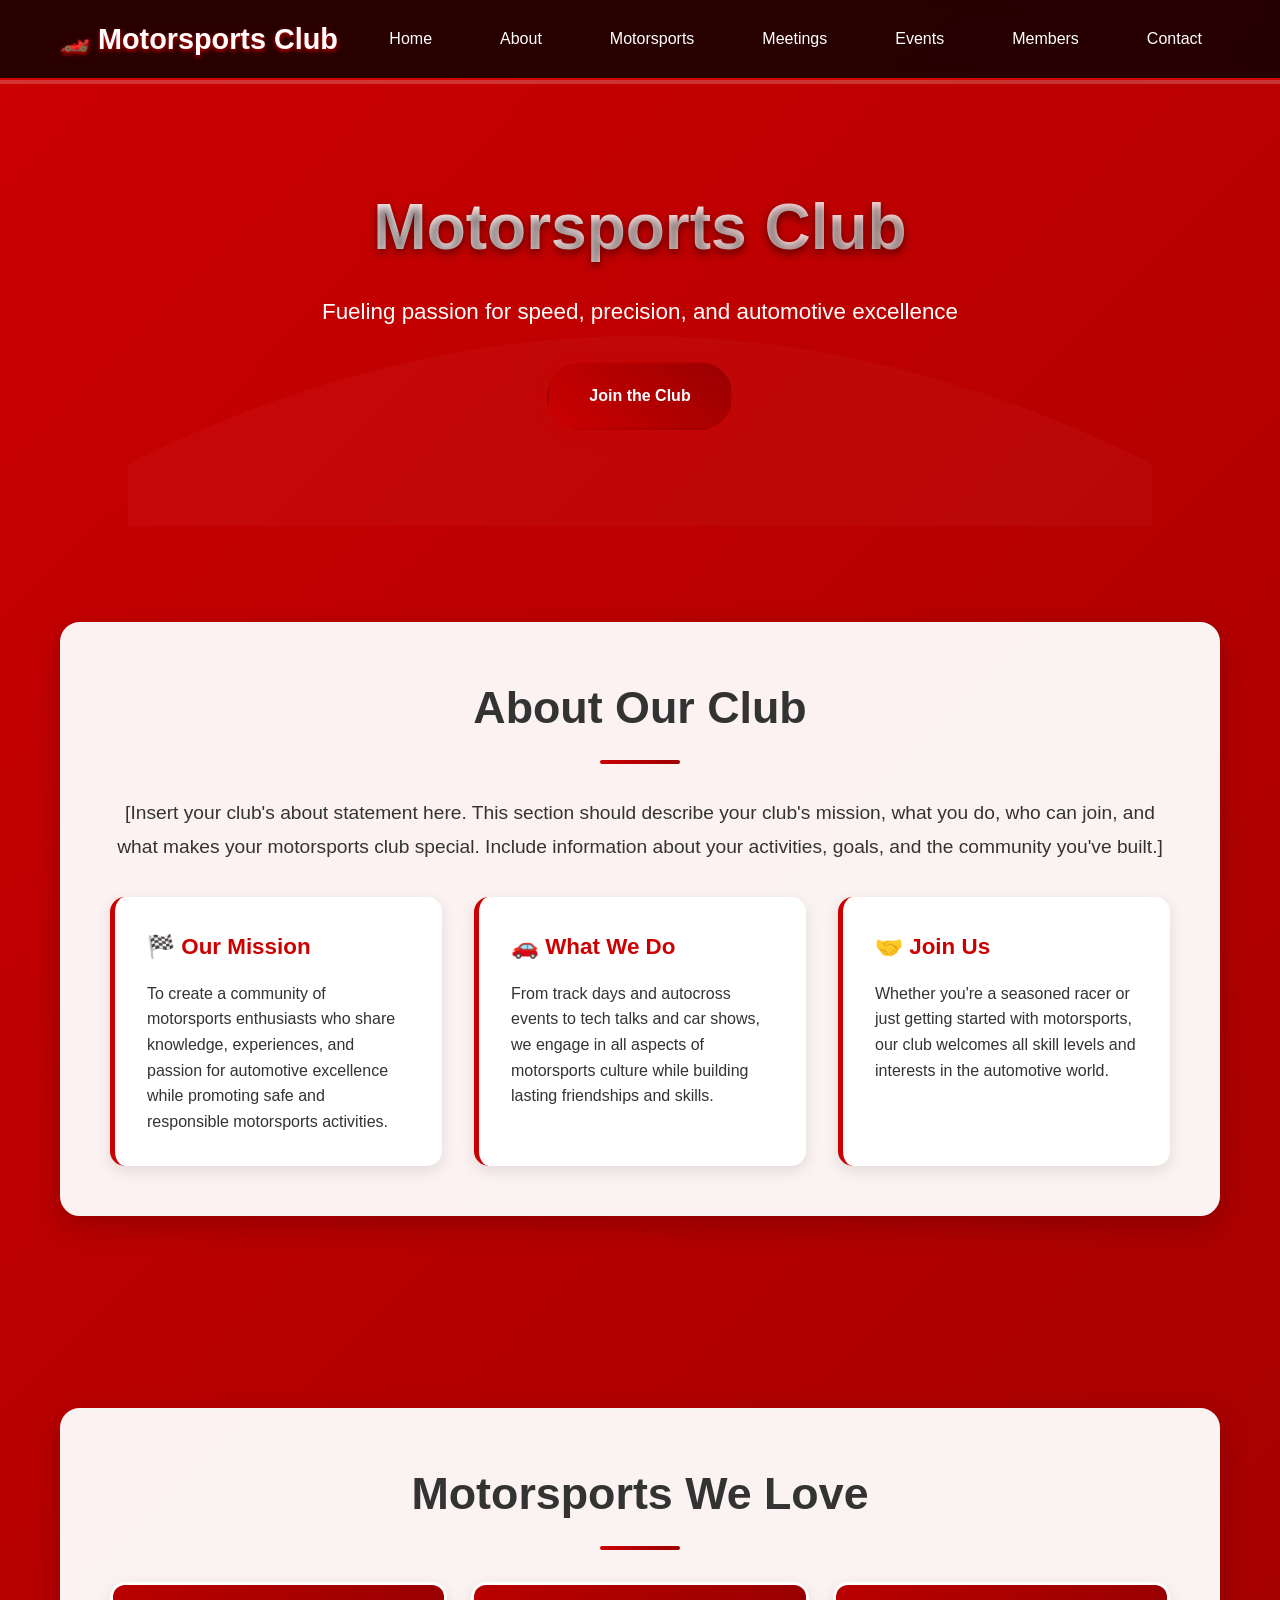
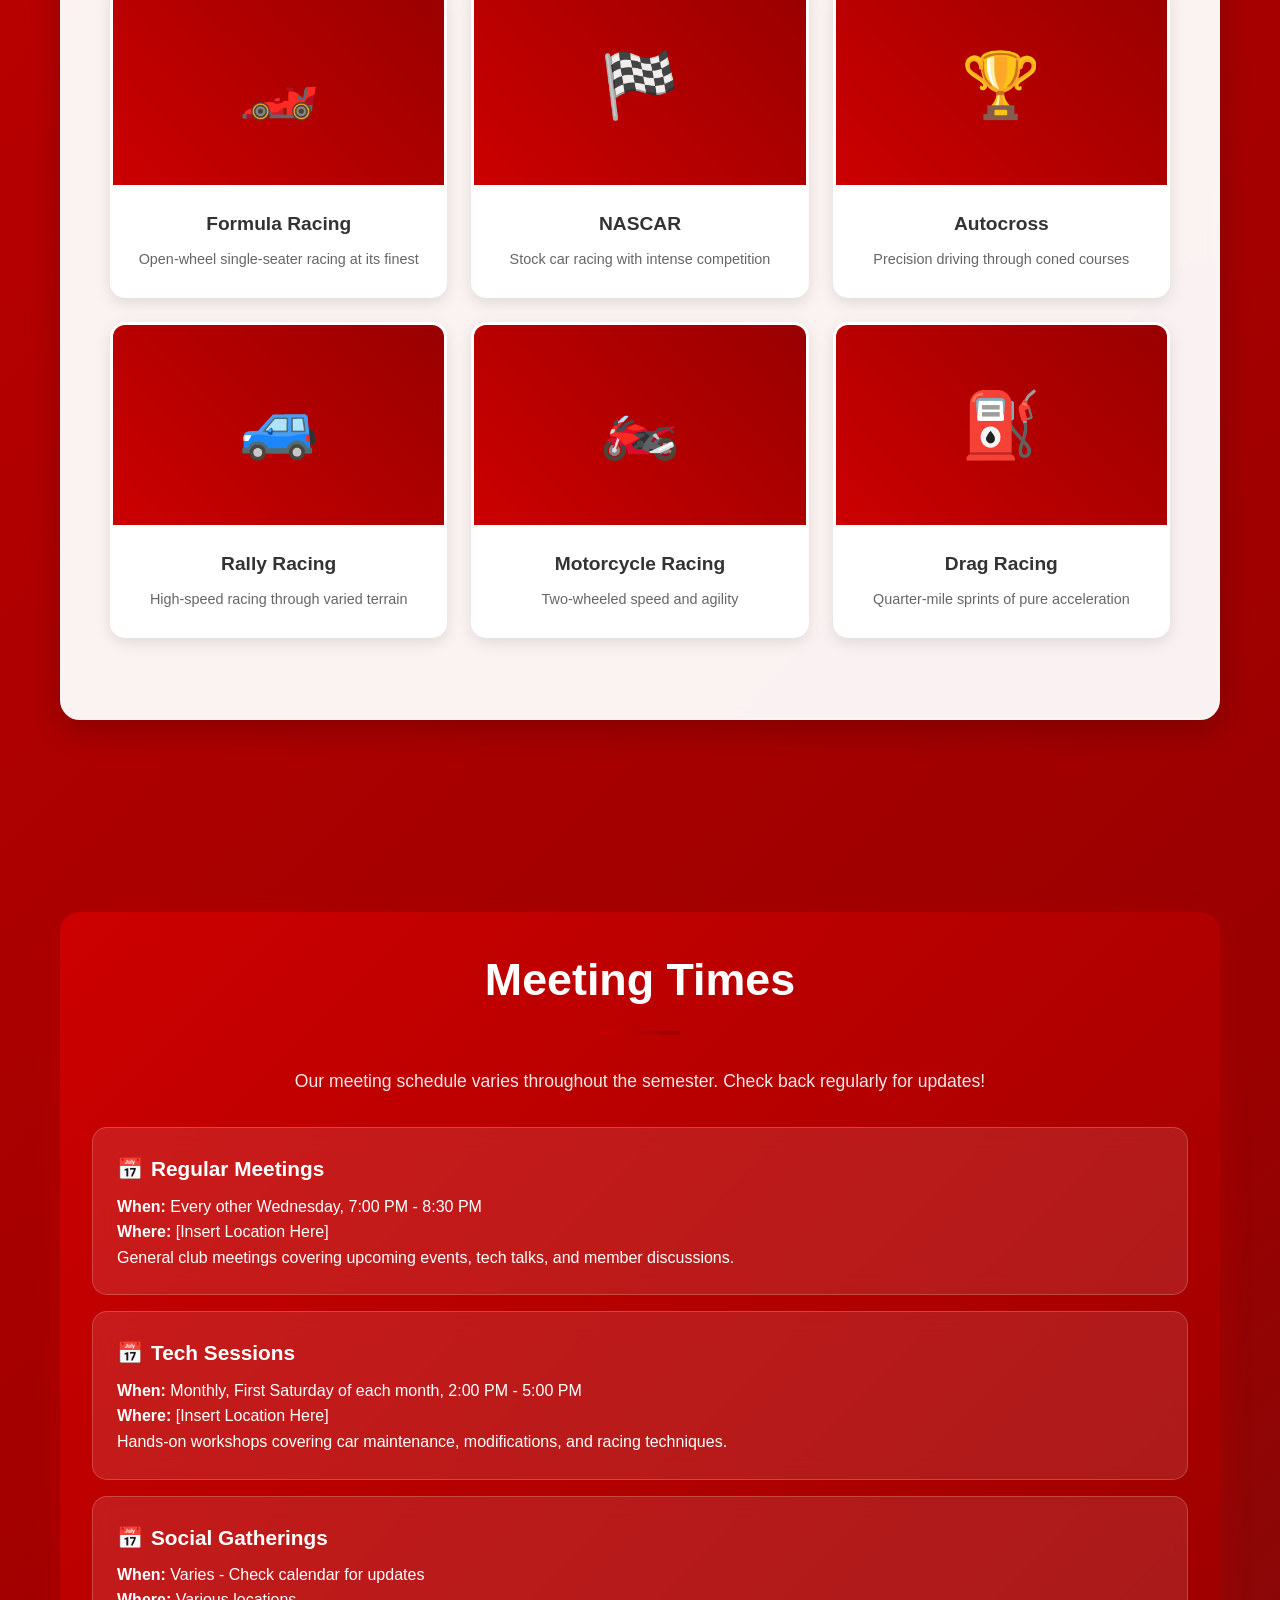
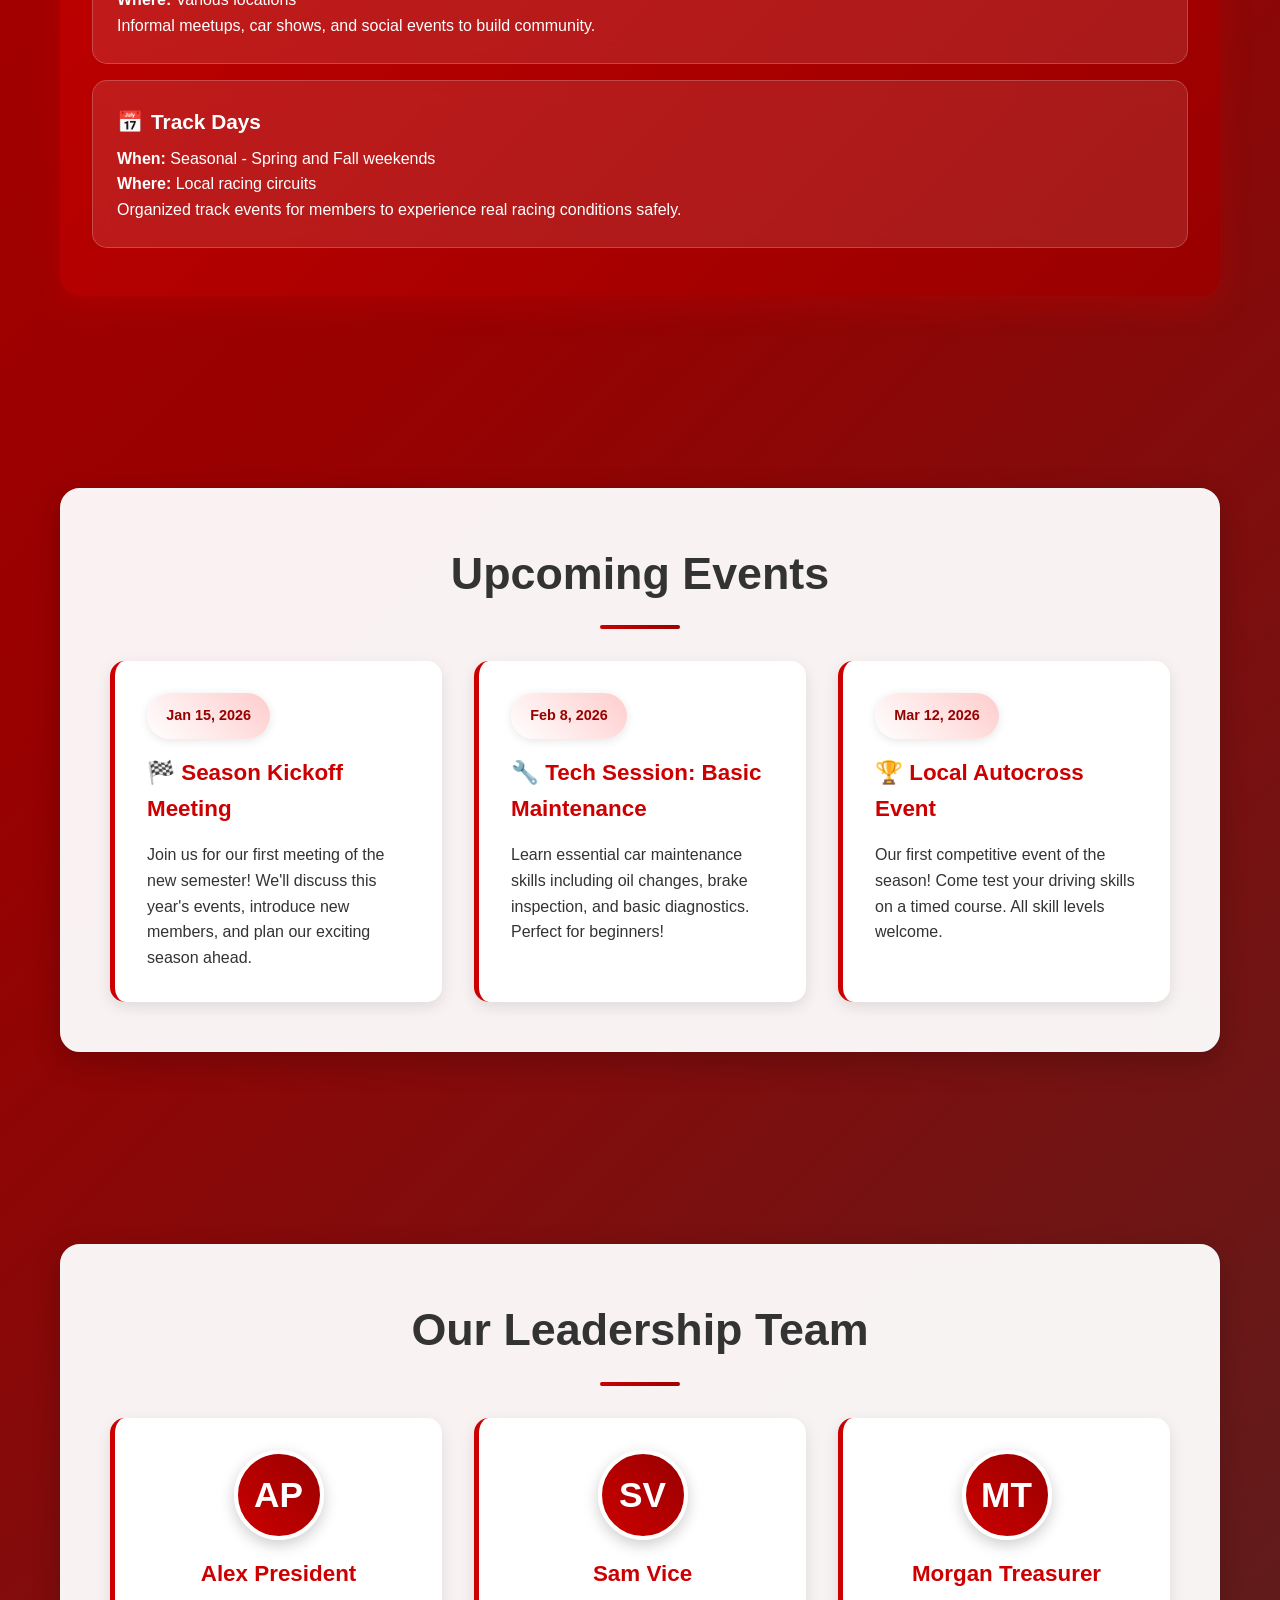
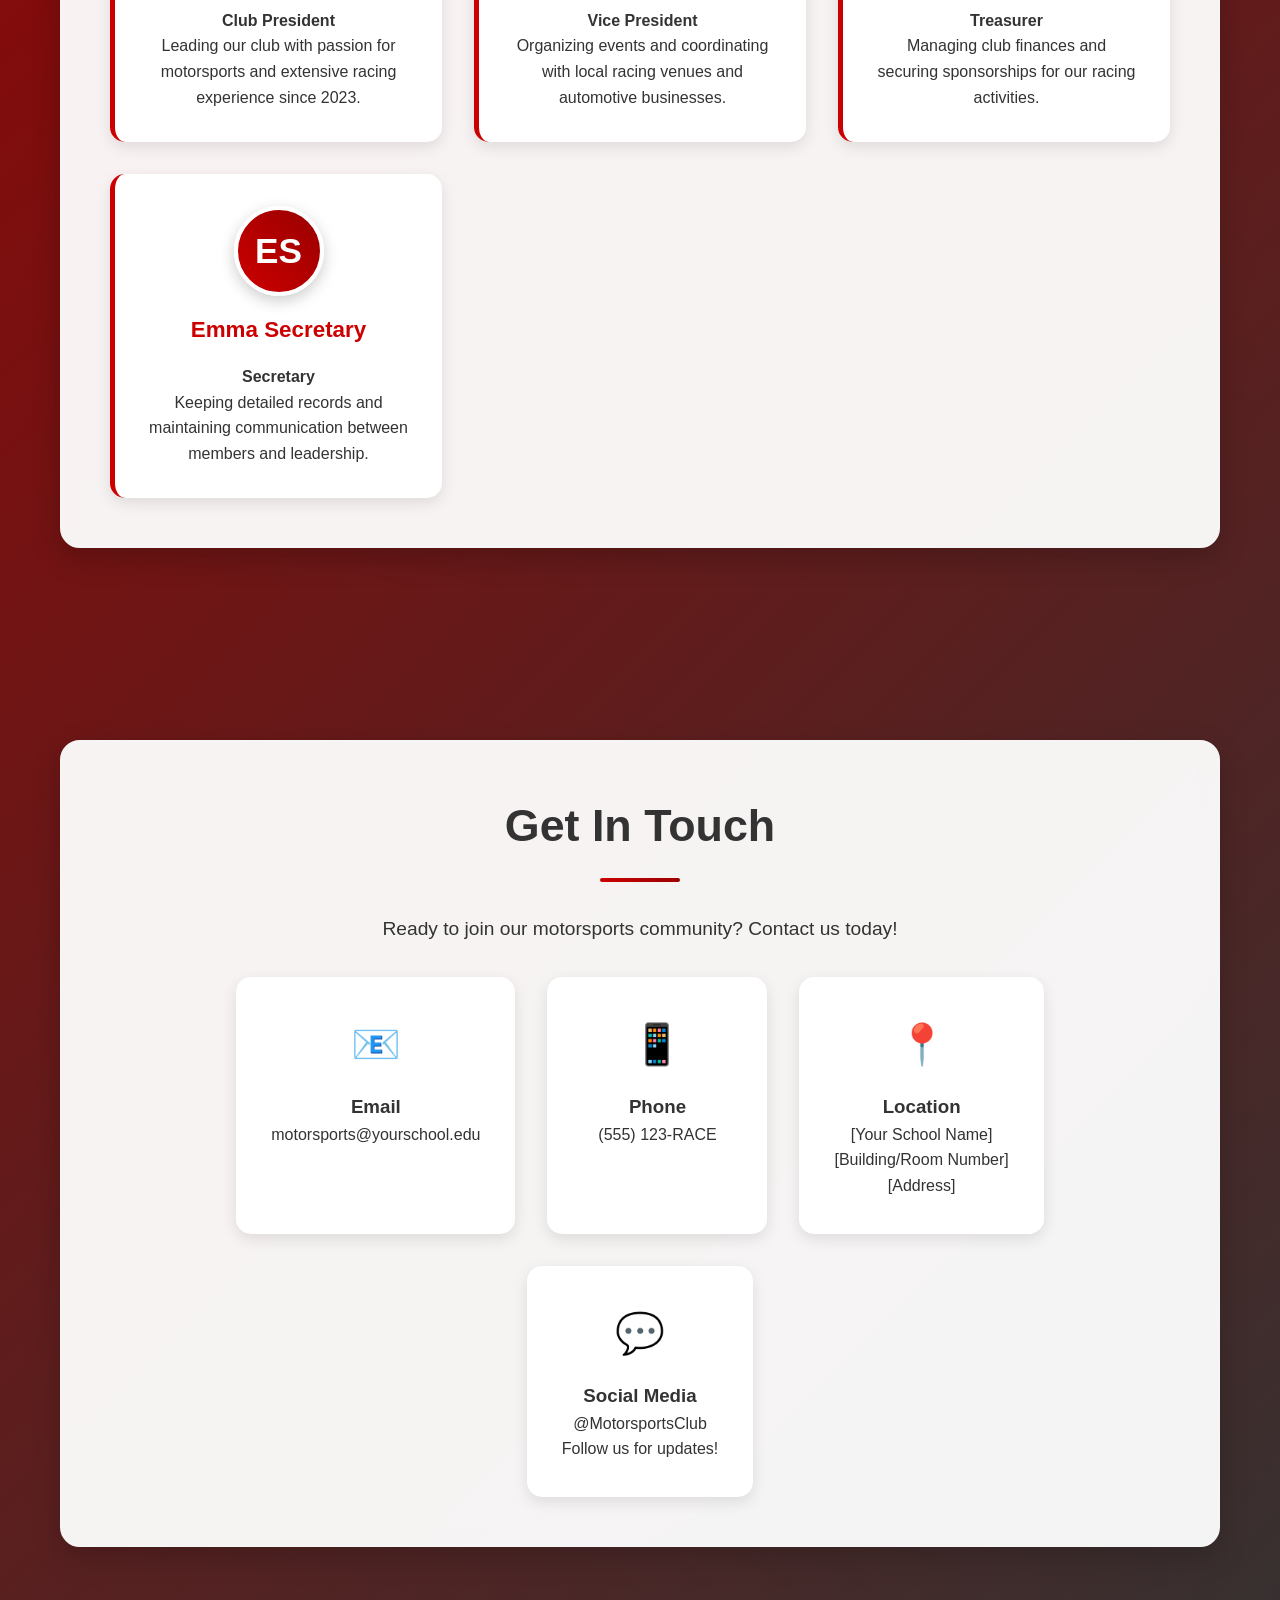
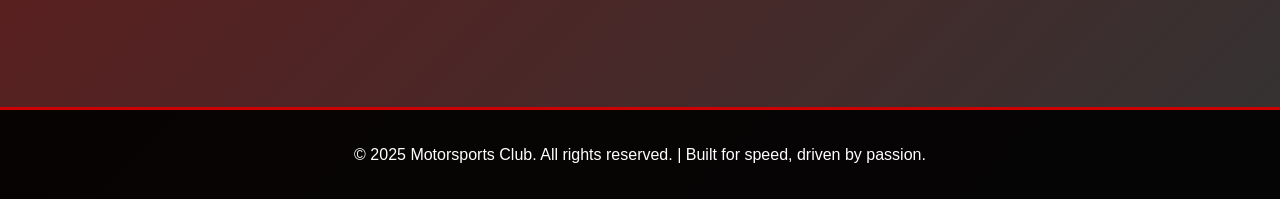
==== index.html @ 1fe555dd "Update index.html" ====
<!DOCTYPE html>
<html lang="en">
<head>
    <meta charset="UTF-8">
    <meta name="viewport" content="width=device-width, initial-scale=1.0">
    <link rel="shortcut icon" type="image/x-icon" href="favicon.ico">
    <title>Motorsports Club</title>
    <style>
        * {
            margin: 0;
            padding: 0;
            box-sizing: border-box;
        }

        :root {
            --scarlet: #cc0000;
            --dark-scarlet: #990000;
            --grey: #666666;
            --dark-grey: #333333;
            --light-grey: #f5f5f5;
        }

        body {
            font-family: 'Segoe UI', Tahoma, Geneva, Verdana, sans-serif;
            line-height: 1.6;
            color: var(--dark-grey);
            background: linear-gradient(135deg, var(--scarlet) 0%, var(--dark-scarlet) 50%, var(--dark-grey) 100%);
            min-height: 100vh;
        }

        .container {
            max-width: 1200px;
            margin: 0 auto;
            padding: 0 20px;
        }

        header {
            background: rgba(0, 0, 0, 0.8);
            backdrop-filter: blur(10px);
            border-bottom: 2px solid var(--scarlet);
            position: fixed;
            width: 100%;
            top: 0;
            z-index: 1000;
            transition: all 0.3s ease;
        }

        nav {
            display: flex;
            justify-content: space-between;
            align-items: center;
            padding: 1rem 0;
        }

        .logo {
            font-size: 1.8rem;
            font-weight: bold;
            color: white;
            text-shadow: 0 2px 4px var(--scarlet);
            display: flex;
            align-items: center;
            gap: 0.5rem;
        }

        .logo::before {
            content: "🏎️";
            font-size: 1.5rem;
        }

        .nav-links {
            display: flex;
            list-style: none;
            gap: 2rem;
        }

        .nav-links a {
            color: white;
            text-decoration: none;
            font-weight: 500;
            transition: all 0.3s ease;
            padding: 0.5rem 1rem;
            border-radius: 25px;
            border: 2px solid transparent;
        }

        .nav-links a:hover {
            background: var(--scarlet);
            border-color: white;
            transform: translateY(-2px);
        }

        .hamburger {
            display: none;
            flex-direction: column;
            cursor: pointer;
        }

        .hamburger span {
            width: 25px;
            height: 3px;
            background: white;
            margin: 3px 0;
            transition: 0.3s;
        }

        main {
            margin-top: 80px;
        }

        .hero {
            text-align: center;
            padding: 6rem 0;
            color: white;
            position: relative;
            overflow: hidden;
        }

        .hero::before {
            content: '';
            position: absolute;
            top: 0;
            left: 0;
            right: 0;
            bottom: 0;
            background: url('data:image/svg+xml,<svg xmlns="http://www.w3.org/2000/svg" viewBox="0 0 1000 1000"><path d="M100,300 Q500,100 900,300 L900,700 Q500,900 100,700 Z" fill="rgba(255,255,255,0.1)"/></svg>');
            background-size: cover;
            opacity: 0.3;
        }

        .hero-content {
            position: relative;
            z-index: 2;
        }

        .hero h1 {
            font-size: 4rem;
            margin-bottom: 1rem;
            text-shadow: 0 4px 8px rgba(0,0,0,0.5);
            animation: fadeInUp 1s ease;
            background: linear-gradient(45deg, white, #ffcccc);
            -webkit-background-clip: text;
            -webkit-text-fill-color: transparent;
            background-clip: text;
        }

        .hero p {
            font-size: 1.4rem;
            margin-bottom: 2rem;
            opacity: 0.95;
            animation: fadeInUp 1s ease 0.2s both;
        }

        .cta-button {
            display: inline-block;
            background: linear-gradient(45deg, var(--scarlet), var(--dark-scarlet));
            color: white;
            padding: 1.2rem 2.5rem;
            text-decoration: none;
            border-radius: 50px;
            font-weight: 600;
            transition: all 0.3s ease;
            animation: fadeInUp 1s ease 0.4s both;
            box-shadow: 0 4px 15px rgba(204, 0, 0, 0.4);
            border: 2px solid transparent;
        }

        .cta-button:hover {
            transform: translateY(-3px);
            box-shadow: 0 8px 25px rgba(204, 0, 0, 0.6);
            border-color: white;
        }

        .section {
            padding: 4rem 0;
        }

        .card-container {
            background: rgba(255, 255, 255, 0.95);
            border-radius: 20px;
            padding: 3rem;
            margin: 2rem 0;
            box-shadow: 0 10px 30px rgba(0, 0, 0, 0.2);
            backdrop-filter: blur(10px);
            transition: all 0.3s ease;
            border: 2px solid var(--light-grey);
        }

        .card-container:hover {
            transform: translateY(-5px);
            box-shadow: 0 20px 40px rgba(0, 0, 0, 0.25);
            border-color: var(--scarlet);
        }

        .section-title {
            font-size: 2.8rem;
            margin-bottom: 2rem;
            color: var(--dark-grey);
            text-align: center;
            position: relative;
            font-weight: 700;
        }

        .section-title::after {
            content: '';
            width: 80px;
            height: 4px;
            background: linear-gradient(45deg, var(--scarlet), var(--dark-scarlet));
            display: block;
            margin: 1rem auto;
            border-radius: 2px;
        }

        .grid {
            display: grid;
            grid-template-columns: repeat(auto-fit, minmax(300px, 1fr));
            gap: 2rem;
            margin-top: 2rem;
        }

        .card {
            background: white;
            padding: 2rem;
            border-radius: 15px;
            box-shadow: 0 5px 15px rgba(0, 0, 0, 0.1);
            transition: all 0.3s ease;
            border-left: 5px solid var(--scarlet);
            position: relative;
            overflow: hidden;
        }

        .card:hover {
            transform: translateY(-5px);
            box-shadow: 0 10px 25px rgba(0, 0, 0, 0.2);
        }

        .card h3 {
            color: var(--scarlet);
            margin-bottom: 1rem;
            font-size: 1.4rem;
            font-weight: 600;
        }

        .motorsports-gallery {
            display: grid;
            grid-template-columns: repeat(auto-fit, minmax(250px, 1fr));
            gap: 1.5rem;
            margin: 2rem 0;
        }

        .motorsport-card {
            background: white;
            border-radius: 15px;
            overflow: hidden;
            box-shadow: 0 5px 15px rgba(0, 0, 0, 0.1);
            transition: all 0.3s ease;
            border: 3px solid transparent;
        }

        .motorsport-card:hover {
            transform: translateY(-8px);
            box-shadow: 0 15px 30px rgba(0, 0, 0, 0.2);
            border-color: var(--scarlet);
        }

        .motorsport-image {
            height: 200px;
            background: linear-gradient(45deg, var(--scarlet), var(--dark-scarlet));
            display: flex;
            align-items: center;
            justify-content: center;
            font-size: 4rem;
            color: white;
            position: relative;
            overflow: hidden;
        }

        .motorsport-image::before {
            content: '';
            position: absolute;
            top: 0;
            left: -100%;
            width: 100%;
            height: 100%;
            background: linear-gradient(90deg, transparent, rgba(255,255,255,0.3), transparent);
            transition: left 0.5s;
        }

        .motorsport-card:hover .motorsport-image::before {
            left: 100%;
        }

        .motorsport-info {
            padding: 1.5rem;
            text-align: center;
        }

        .motorsport-info h4 {
            color: var(--dark-grey);
            font-size: 1.2rem;
            margin-bottom: 0.5rem;
        }

        .motorsport-info p {
            color: var(--grey);
            font-size: 0.9rem;
        }

        .meeting-times {
            background: linear-gradient(135deg, var(--scarlet), var(--dark-scarlet));
            color: white;
            border-radius: 20px;
            padding: 2rem;
            margin: 2rem 0;
            box-shadow: 0 10px 30px rgba(204, 0, 0, 0.3);
        }

        .meeting-card {
            background: rgba(255, 255, 255, 0.1);
            backdrop-filter: blur(10px);
            border: 1px solid rgba(255, 255, 255, 0.2);
            border-radius: 15px;
            padding: 1.5rem;
            margin: 1rem 0;
            transition: all 0.3s ease;
        }

        .meeting-card:hover {
            background: rgba(255, 255, 255, 0.2);
            transform: translateX(10px);
        }

        .meeting-card h4 {
            font-size: 1.3rem;
            margin-bottom: 0.5rem;
            display: flex;
            align-items: center;
            gap: 0.5rem;
        }

        .meeting-card h4::before {
            content: "📅";
        }

        .event-date {
            background: linear-gradient(45deg, white, #ffcccc);
            color: var(--dark-scarlet);
            padding: 0.7rem 1.2rem;
            border-radius: 25px;
            font-size: 0.9rem;
            font-weight: 700;
            display: inline-block;
            margin-bottom: 1rem;
            box-shadow: 0 2px 10px rgba(0, 0, 0, 0.1);
        }

        .member-card {
            text-align: center;
            position: relative;
        }

        .member-avatar {
            width: 90px;
            height: 90px;
            border-radius: 50%;
            background: linear-gradient(45deg, var(--scarlet), var(--dark-scarlet));
            margin: 0 auto 1rem;
            display: flex;
            align-items: center;
            justify-content: center;
            font-size: 2.2rem;
            color: white;
            font-weight: bold;
            border: 4px solid white;
            box-shadow: 0 5px 15px rgba(0, 0, 0, 0.2);
        }

        .contact-info {
            display: flex;
            flex-wrap: wrap;
            gap: 2rem;
            justify-content: center;
            margin-top: 2rem;
        }

        .contact-item {
            background: white;
            padding: 2rem;
            border-radius: 15px;
            box-shadow: 0 5px 15px rgba(0, 0, 0, 0.1);
            min-width: 220px;
            text-align: center;
            transition: all 0.3s ease;
            border: 3px solid transparent;
        }

        .contact-item:hover {
            transform: translateY(-5px);
            border-color: var(--scarlet);
        }

        .contact-icon {
            font-size: 2.5rem;
            margin-bottom: 1rem;
        }

        footer {
            background: rgba(0, 0, 0, 0.9);
            color: white;
            text-align: center;
            padding: 2rem 0;
            margin-top: 4rem;
            border-top: 3px solid var(--scarlet);
        }

        @keyframes fadeInUp {
            from {
                opacity: 0;
                transform: translateY(30px);
            }
            to {
                opacity: 1;
                transform: translateY(0);
            }
        }

        @media (max-width: 768px) {
            .nav-links {
                display: none;
                position: absolute;
                top: 100%;
                left: 0;
                width: 100%;
                background: rgba(0, 0, 0, 0.95);
                flex-direction: column;
                padding: 2rem;
                box-shadow: 0 5px 15px rgba(0, 0, 0, 0.3);
                border-top: 2px solid var(--scarlet);
            }

            .nav-links.active {
                display: flex;
            }

            .nav-links a {
                color: white;
                padding: 1rem;
                border-bottom: 1px solid var(--grey);
                border-radius: 0;
            }

            .hamburger {
                display: flex;
            }

            .hero h1 {
                font-size: 2.8rem;
            }

            .hero p {
                font-size: 1.2rem;
            }

            .grid, .motorsports-gallery {
                grid-template-columns: 1fr;
            }

            .contact-info {
                flex-direction: column;
                align-items: center;
            }
        }

        .scroll-indicator {
            position: fixed;
            top: 80px;
            left: 0;
            width: 100%;
            height: 4px;
            background: rgba(255, 255, 255, 0.2);
            z-index: 999;
        }

        .scroll-progress {
            height: 100%;
            background: linear-gradient(45deg, var(--scarlet), var(--dark-scarlet));
            width: 0%;
            transition: width 0.1s ease;
        }
    </style>
</head>
<body>
    <div class="scroll-indicator">
        <div class="scroll-progress" id="scrollProgress"></div>
    </div>

    <header>
        <div class="container">
            <nav>
                <div class="logo">Motorsports Club</div>
                <ul class="nav-links" id="navLinks">
                    <li><a href="#home">Home</a></li>
                    <li><a href="#about">About</a></li>
                    <li><a href="#motorsports">Motorsports</a></li>
                    <li><a href="#meetings">Meetings</a></li>
                    <li><a href="#events">Events</a></li>
                    <li><a href="#members">Members</a></li>
                    <li><a href="#contact">Contact</a></li>
                </ul>
                <div class="hamburger" id="hamburger">
                    <span></span>
                    <span></span>
                    <span></span>
                </div>
            </nav>
        </div>
    </header>

    <main>
        <section id="home" class="hero">
            <div class="container">
                <div class="hero-content">
                    <h1>Motorsports Club</h1>
                    <p>Fueling passion for speed, precision, and automotive excellence</p>
                    <a href="#contact" class="cta-button">Join the Club</a>
                </div>
            </div>
        </section>

        <section id="about" class="section">
            <div class="container">
                <div class="card-container">
                    <h2 class="section-title">About Our Club</h2>
                    <p style="font-size: 1.2rem; text-align: center; margin-bottom: 2rem; color: var(--dark-grey); line-height: 1.8;">
                        [Insert your club's about statement here. This section should describe your club's mission, 
                        what you do, who can join, and what makes your motorsports club special. Include information 
                        about your activities, goals, and the community you've built.]
                    </p>
                    <div class="grid">
                        <div class="card">
                            <h3>🏁 Our Mission</h3>
                            <p>To create a community of motorsports enthusiasts who share knowledge, experiences, and passion for automotive excellence while promoting safe and responsible motorsports activities.</p>
                        </div>
                        <div class="card">
                            <h3>🚗 What We Do</h3>
                            <p>From track days and autocross events to tech talks and car shows, we engage in all aspects of motorsports culture while building lasting friendships and skills.</p>
                        </div>
                        <div class="card">
                            <h3>🤝 Join Us</h3>
                            <p>Whether you're a seasoned racer or just getting started with motorsports, our club welcomes all skill levels and interests in the automotive world.</p>
                        </div>
                    </div>
                </div>
            </div>
        </section>

        <section id="motorsports" class="section">
            <div class="container">
                <div class="card-container">
                    <h2 class="section-title">Motorsports We Love</h2>
                    <div class="motorsports-gallery">
                        <div class="motorsport-card">
                            <div class="motorsport-image">🏎️</div>
                            <div class="motorsport-info">
                                <h4>Formula Racing</h4>
                                <p>Open-wheel single-seater racing at its finest</p>
                            </div>
                        </div>
                        <div class="motorsport-card">
                            <div class="motorsport-image">🏁</div>
                            <div class="motorsport-info">
                                <h4>NASCAR</h4>
                                <p>Stock car racing with intense competition</p>
                            </div>
                        </div>
                        <div class="motorsport-card">
                            <div class="motorsport-image">🏆</div>
                            <div class="motorsport-info">
                                <h4>Autocross</h4>
                                <p>Precision driving through coned courses</p>
                            </div>
                        </div>
                        <div class="motorsport-card">
                            <div class="motorsport-image">🚙</div>
                            <div class="motorsport-info">
                                <h4>Rally Racing</h4>
                                <p>High-speed racing through varied terrain</p>
                            </div>
                        </div>
                        <div class="motorsport-card">
                            <div class="motorsport-image">🏍️</div>
                            <div class="motorsport-info">
                                <h4>Motorcycle Racing</h4>
                                <p>Two-wheeled speed and agility</p>
                            </div>
                        </div>
                        <div class="motorsport-card">
                            <div class="motorsport-image">⛽</div>
                            <div class="motorsport-info">
                                <h4>Drag Racing</h4>
                                <p>Quarter-mile sprints of pure acceleration</p>
                            </div>
                        </div>
                    </div>
                </div>
            </div>
        </section>

        <section id="meetings" class="section">
            <div class="container">
                <div class="meeting-times">
                    <h2 class="section-title" style="color: white;">Meeting Times</h2>
                    <p style="text-align: center; font-size: 1.1rem; margin-bottom: 2rem; opacity: 0.9;">
                        Our meeting schedule varies throughout the semester. Check back regularly for updates!
                    </p>
                    
                    <div class="meeting-card">
                        <h4>Regular Meetings</h4>
                        <p><strong>When:</strong> Every other Wednesday, 7:00 PM - 8:30 PM</p>
                        <p><strong>Where:</strong> [Insert Location Here]</p>
                        <p>General club meetings covering upcoming events, tech talks, and member discussions.</p>
                    </div>

                    <div class="meeting-card">
                        <h4>Tech Sessions</h4>
                        <p><strong>When:</strong> Monthly, First Saturday of each month, 2:00 PM - 5:00 PM</p>
                        <p><strong>Where:</strong> [Insert Location Here]</p>
                        <p>Hands-on workshops covering car maintenance, modifications, and racing techniques.</p>
                    </div>

                    <div class="meeting-card">
                        <h4>Social Gatherings</h4>
                        <p><strong>When:</strong> Varies - Check calendar for updates</p>
                        <p><strong>Where:</strong> Various locations</p>
                        <p>Informal meetups, car shows, and social events to build community.</p>
                    </div>

                    <div class="meeting-card">
                        <h4>Track Days</h4>
                        <p><strong>When:</strong> Seasonal - Spring and Fall weekends</p>
                        <p><strong>Where:</strong> Local racing circuits</p>
                        <p>Organized track events for members to experience real racing conditions safely.</p>
                    </div>
                </div>
            </div>
        </section>

        <section id="events" class="section">
            <div class="container">
                <div class="card-container">
                    <h2 class="section-title">Upcoming Events</h2>
                    <div class="grid">
                        <div class="card">
                            <div class="event-date">Jan 15, 2026</div>
                            <h3>🏁 Season Kickoff Meeting</h3>
                            <p>Join us for our first meeting of the new semester! We'll discuss this year's events, introduce new members, and plan our exciting season ahead.</p>
                        </div>
                        <div class="card">
                            <div class="event-date">Feb 8, 2026</div>
                            <h3>🔧 Tech Session: Basic Maintenance</h3>
                            <p>Learn essential car maintenance skills including oil changes, brake inspection, and basic diagnostics. Perfect for beginners!</p>
                        </div>
                        <div class="card">
                            <div class="event-date">Mar 12, 2026</div>
                            <h3>🏆 Local Autocross Event</h3>
                            <p>Our first competitive event of the season! Come test your driving skills on a timed course. All skill levels welcome.</p>
                        </div>
                    </div>
                </div>
            </div>
        </section>

        <section id="members" class="section">
            <div class="container">
                <div class="card-container">
                    <h2 class="section-title">Our Leadership Team</h2>
                    <div class="grid">
                        <div class="card member-card">
                            <div class="member-avatar">AP</div>
                            <h3>Alex President</h3>
                            <p><strong>Club President</strong></p>
                            <p>Leading our club with passion for motorsports and extensive racing experience since 2023.</p>
                        </div>
                        <div class="card member-card">
                            <div class="member-avatar">SV</div>
                            <h3>Sam Vice</h3>
                            <p><strong>Vice President</strong></p>
                            <p>Organizing events and coordinating with local racing venues and automotive businesses.</p>
                        </div>
                        <div class="card member-card">
                            <div class="member-avatar">MT</div>
                            <h3>Morgan Treasurer</h3>
                            <p><strong>Treasurer</strong></p>
                            <p>Managing club finances and securing sponsorships for our racing activities.</p>
                        </div>
                        <div class="card member-card">
                            <div class="member-avatar">ES</div>
                            <h3>Emma Secretary</h3>
                            <p><strong>Secretary</strong></p>
                            <p>Keeping detailed records and maintaining communication between members and leadership.</p>
                        </div>
                    </div>
                </div>
            </div>
        </section>

        <section id="contact" class="section">
            <div class="container">
                <div class="card-container">
                    <h2 class="section-title">Get In Touch</h2>
                    <p style="text-align: center; font-size: 1.2rem; margin-bottom: 2rem; color: var(--dark-grey);">
                        Ready to join our motorsports community? Contact us today!
                    </p>
                    <div class="contact-info">
                        <div class="contact-item">
                            <div class="contact-icon">📧</div>
                            <h3>Email</h3>
                            <p>motorsports@yourschool.edu</p>
                        </div>
                        <div class="contact-item">
                            <div class="contact-icon">📱</div>
                            <h3>Phone</h3>
                            <p>(555) 123-RACE</p>
                        </div>
                        <div class="contact-item">
                            <div class="contact-icon">📍</div>
                            <h3>Location</h3>
                            <p>[Your School Name]<br>[Building/Room Number]<br>[Address]</p>
                        </div>
                        <div class="contact-item">
                            <div class="contact-icon">💬</div>
                            <h3>Social Media</h3>
                            <p>@MotorsportsClub<br>Follow us for updates!</p>
                        </div>
                    </div>
                </div>
            </div>
        </section>
    </main>

    <footer>
        <div class="container">
            <p>&copy; 2025 Motorsports Club. All rights reserved. | Built for speed, driven by passion.</p>
        </div>
    </footer>

    <script>
        // Mobile navigation toggle
        const hamburger = document.getElementById('hamburger');
        const navLinks = document.getElementById('navLinks');

        hamburger.addEventListener('click', () => {
            navLinks.classList.toggle('active');
        });

        // Smooth scrolling for navigation links
        document.querySelectorAll('a[href^="#"]').forEach(anchor => {
            anchor.addEventListener('click', function (e) {
                e.preventDefault();
                const target = document.querySelector(this.getAttribute('href'));
                target.scrollIntoView({
                    behavior: 'smooth',
                    block: 'start'
                });
                // Close mobile menu if open
                navLinks.classList.remove('active');
            });
        });

        // Scroll progress indicator
        window.addEventListener('scroll', () => {
            const scrolled = window.pageYOffset;
            const maxHeight = document.documentElement.scrollHeight - window.innerHeight;
            const progress = (scrolled / maxHeight) * 100;
            document.getElementById('scrollProgress').style.width = progress + '%';
        });

        // Header background on scroll
        window.addEventListener('scroll', () => {
            const header = document.querySelector('header');
            if (window.scrollY > 100) {
                header.style.background = 'rgba(0, 0, 0, 0.95)';
                header.style.backdropFilter = 'blur(15px)';
            } else {
                header.style.background = 'rgba(0, 0, 0, 0.8)';
                header.style.backdropFilter = 'blur(10px)';
            }
        });

        // Intersection Observer for animations
        const observerOptions = {
            threshold: 0.1,
            rootMargin: '0px 0px -100px 0px'
        };

        const observer = new IntersectionObserver((entries) => {
            entries.forEach(entry => {
                if (entry.isIntersecting) {
                    entry.target.style.opacity = '1';
                    entry.target.style.transform = 'translateY(0)';
                }
            });
        }, observerOptions);

        // Observe all cards for animation
        document.querySelectorAll('.card, .card-container, .motorsport-card, .meeting-card').forEach(card => {
            card.style.opacity = '0';
            card.style.transform = 'translateY(30px)';
            card.style.transition = 'all 0.6s ease';
            observer.observe(card);
        });

        // Add racing sound effect on CTA button click (optional)
        document.querySelector('.cta-button').addEventListener('mouseenter', function() {
            this.style.transform = 'translateY(-3px) scale(1.05)';
        });

        document.querySelector('.cta-button').addEventListener('mouseleave', function() {
            this.style.transform = 'translateY(0) scale(1)';
        });
    </script>
</body>
</html>
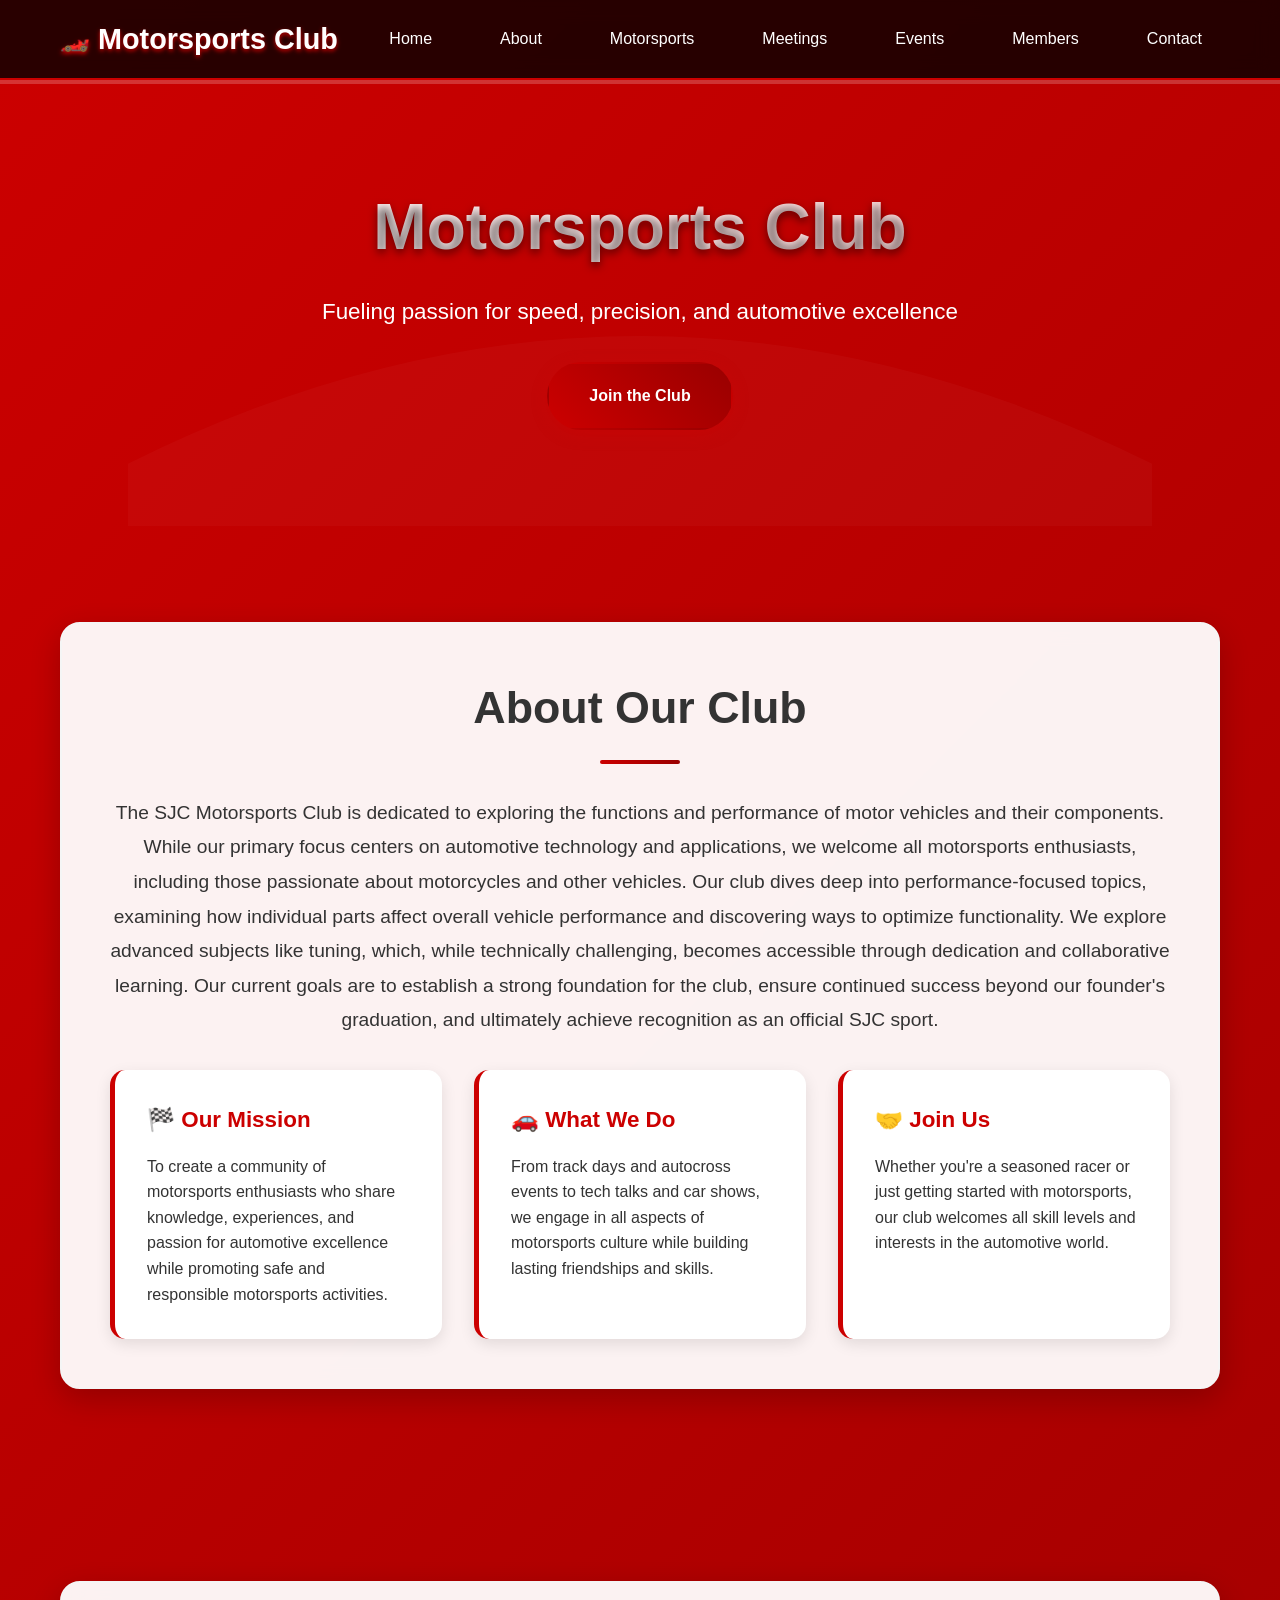
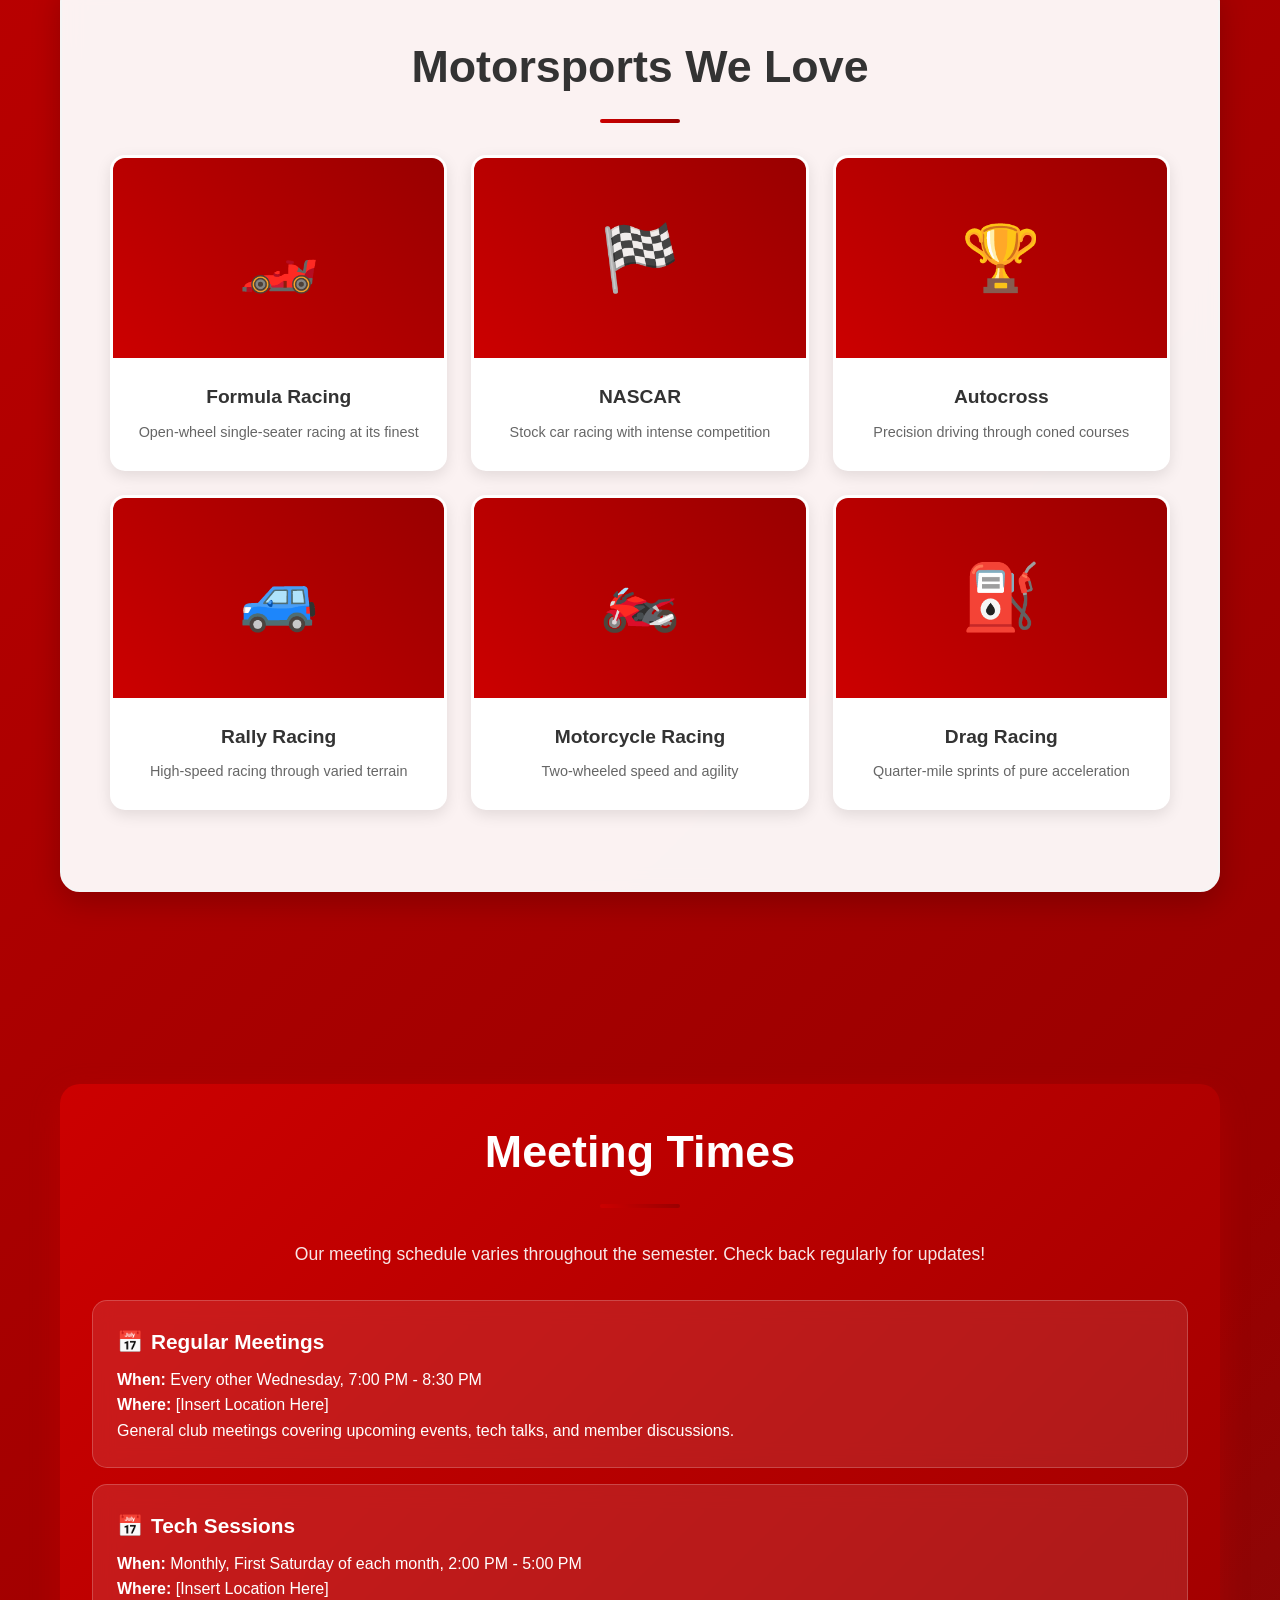
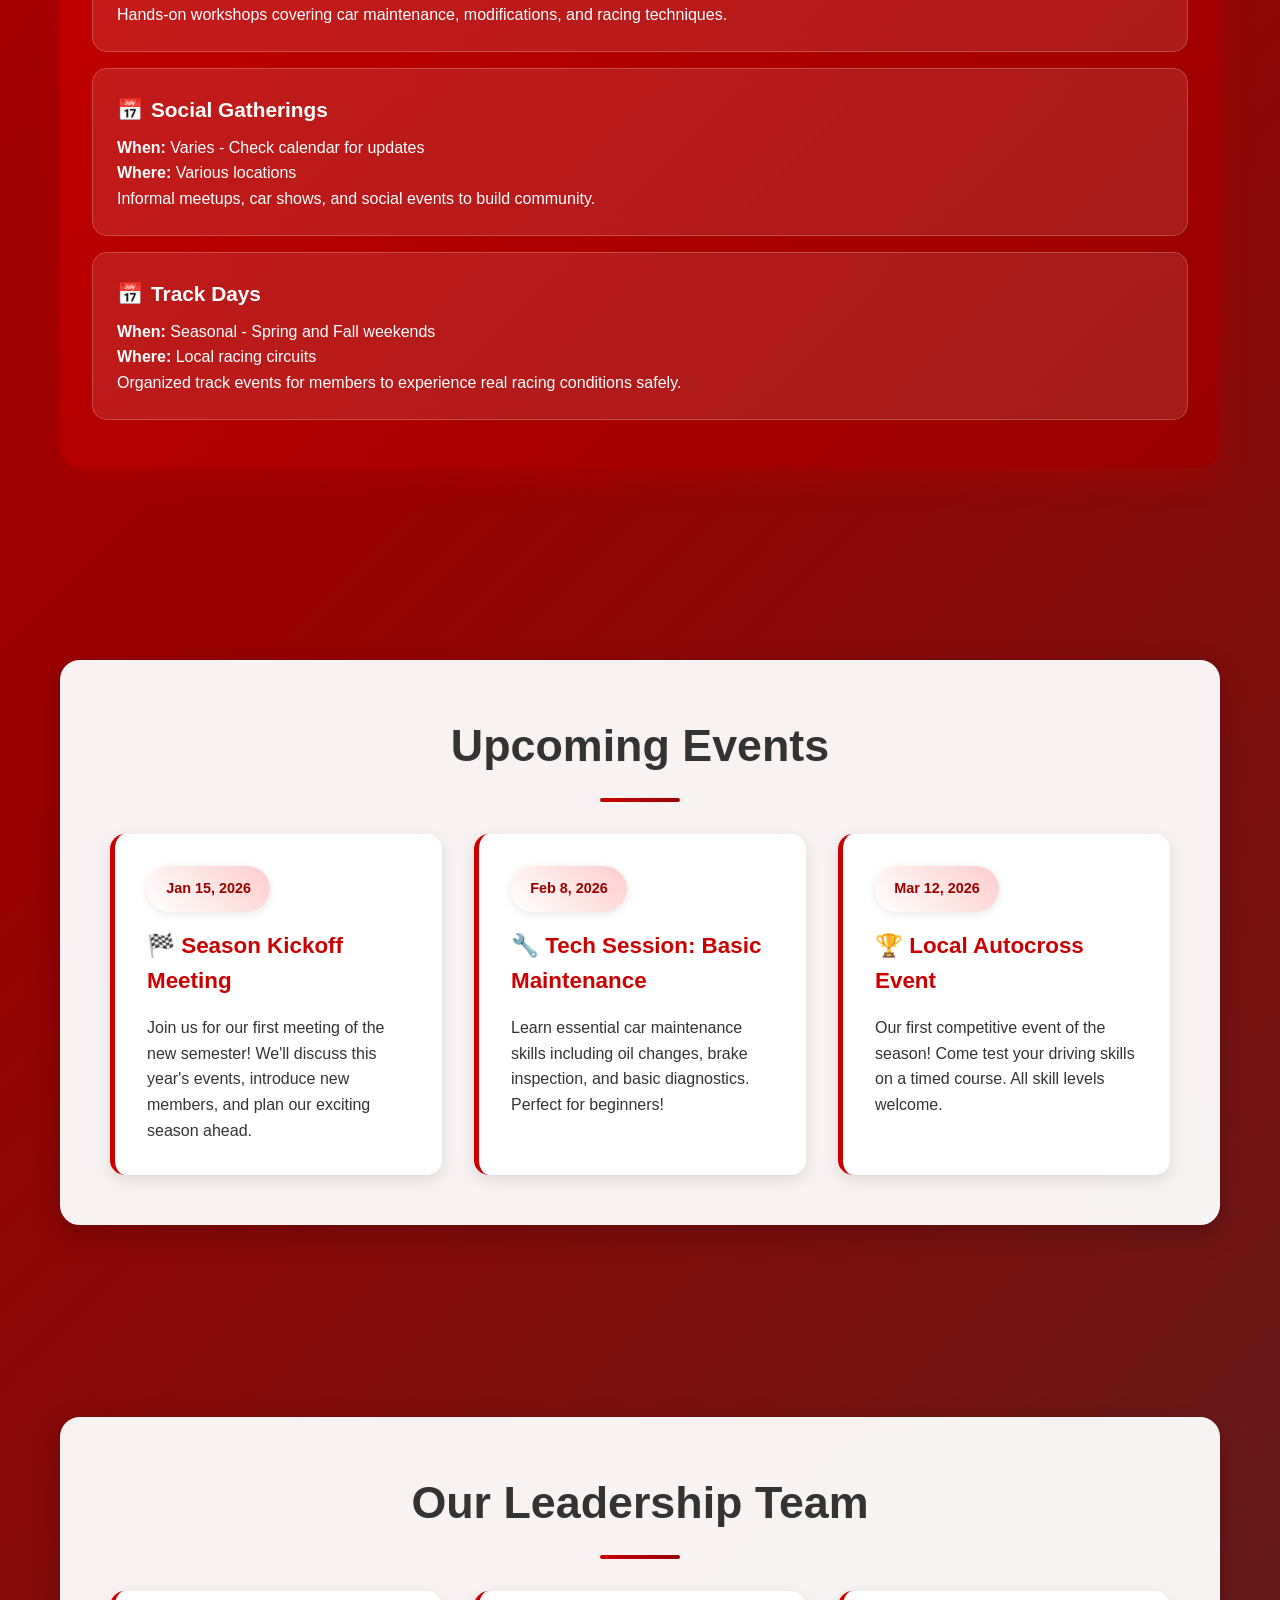
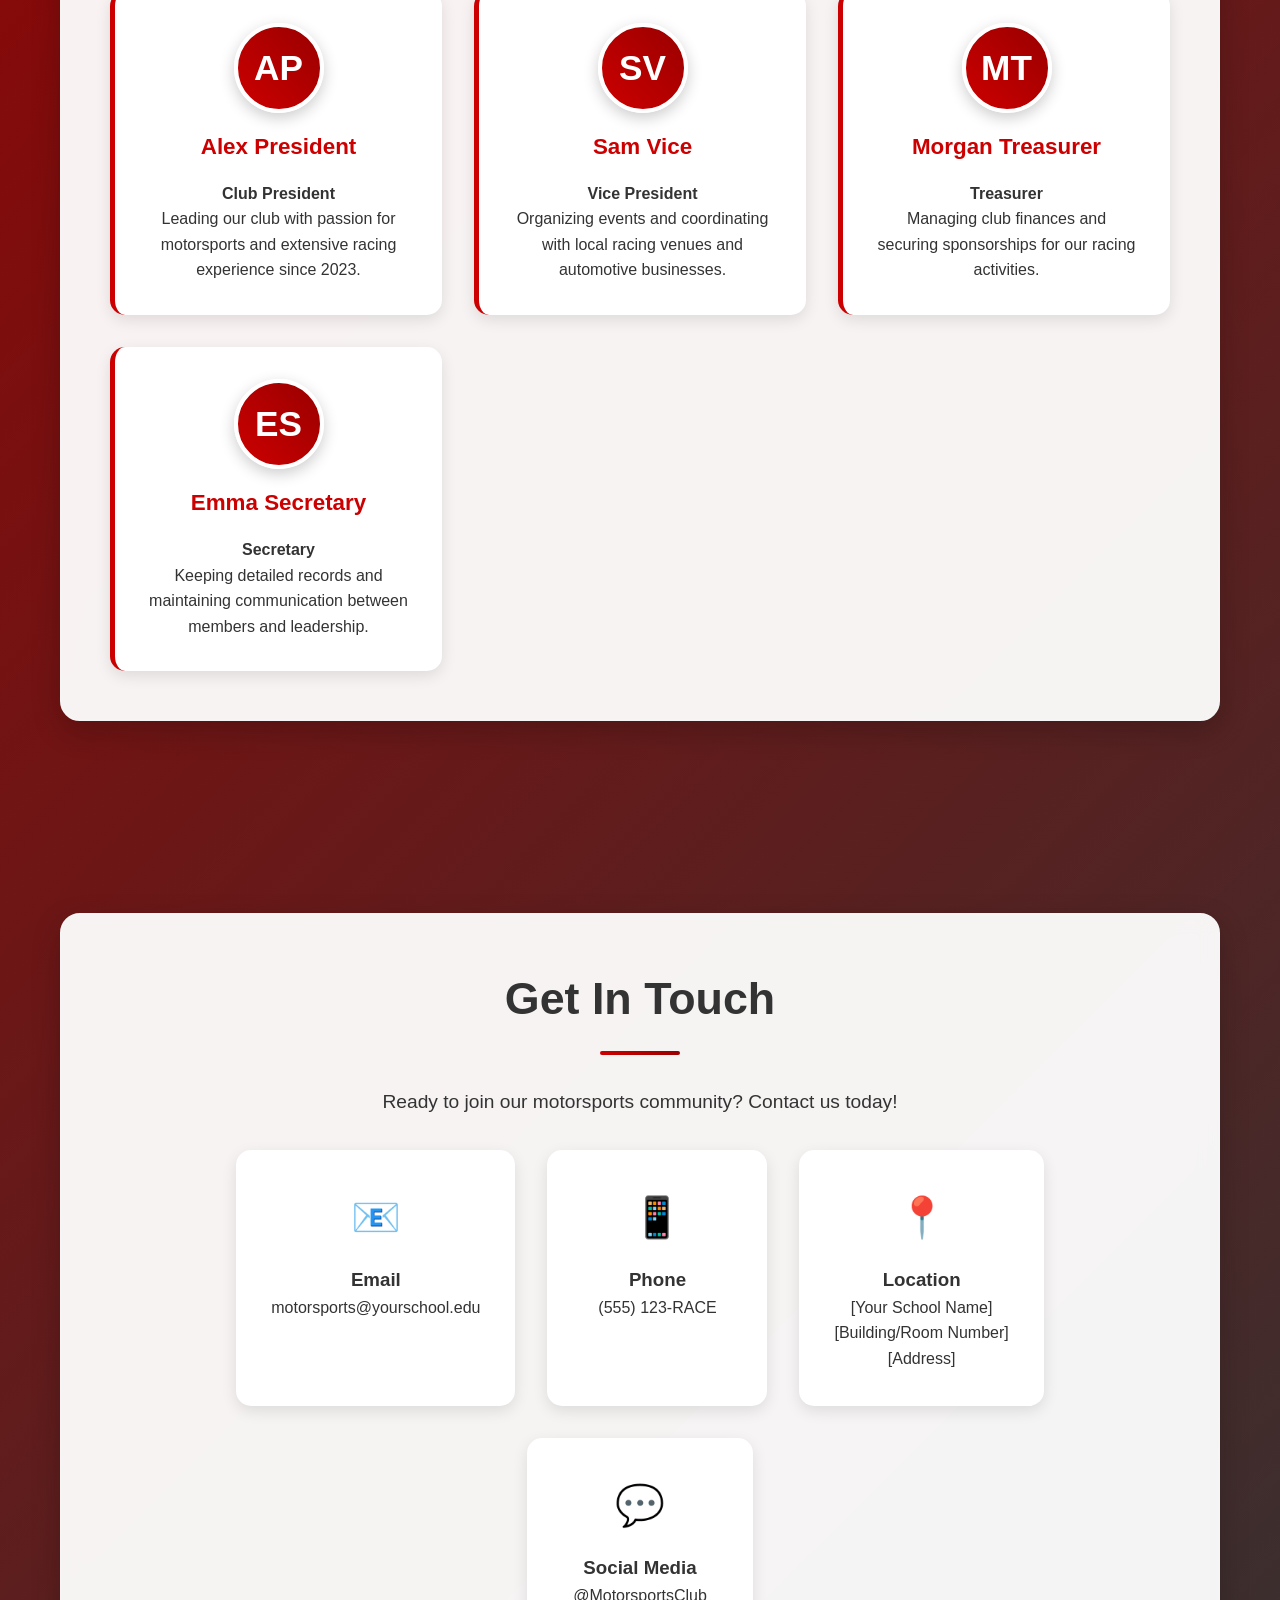
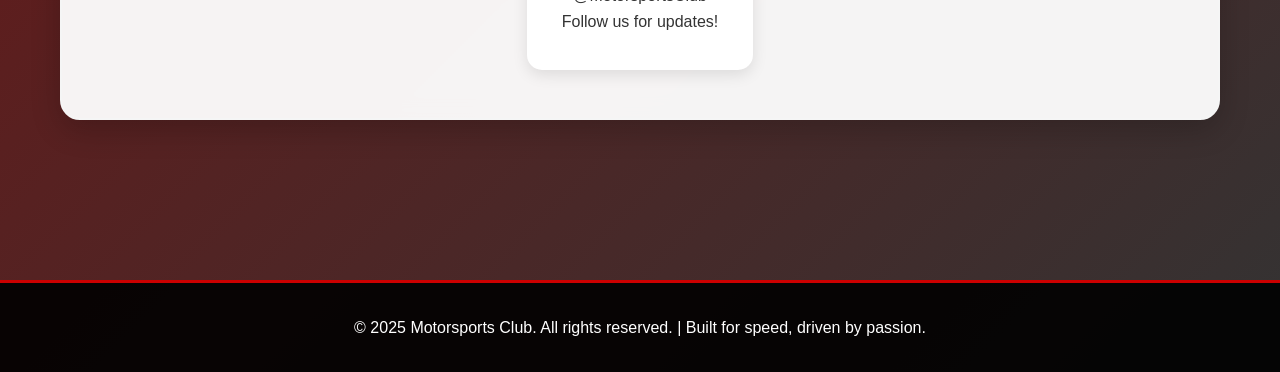
==== commit a51dbf74: "Update index.html" ====
--- a/index.html
+++ b/index.html
@@ -531,9 +531,7 @@
                 <div class="card-container">
                     <h2 class="section-title">About Our Club</h2>
                     <p style="font-size: 1.2rem; text-align: center; margin-bottom: 2rem; color: var(--dark-grey); line-height: 1.8;">
-                        [Insert your club's about statement here. This section should describe your club's mission, 
-                        what you do, who can join, and what makes your motorsports club special. Include information 
-                        about your activities, goals, and the community you've built.]
+                        The SJC Motorsports Club is dedicated to exploring the functions and performance of motor vehicles and their components. While our primary focus centers on automotive technology and applications, we welcome all motorsports enthusiasts, including those passionate about motorcycles and other vehicles. Our club dives deep into performance-focused topics, examining how individual parts affect overall vehicle performance and discovering ways to optimize functionality. We explore advanced subjects like tuning, which, while technically challenging, becomes accessible through dedication and collaborative learning. Our current goals are to establish a strong foundation for the club, ensure continued success beyond our founder's graduation, and ultimately achieve recognition as an official SJC sport.
                     </p>
                     <div class="grid">
                         <div class="card">
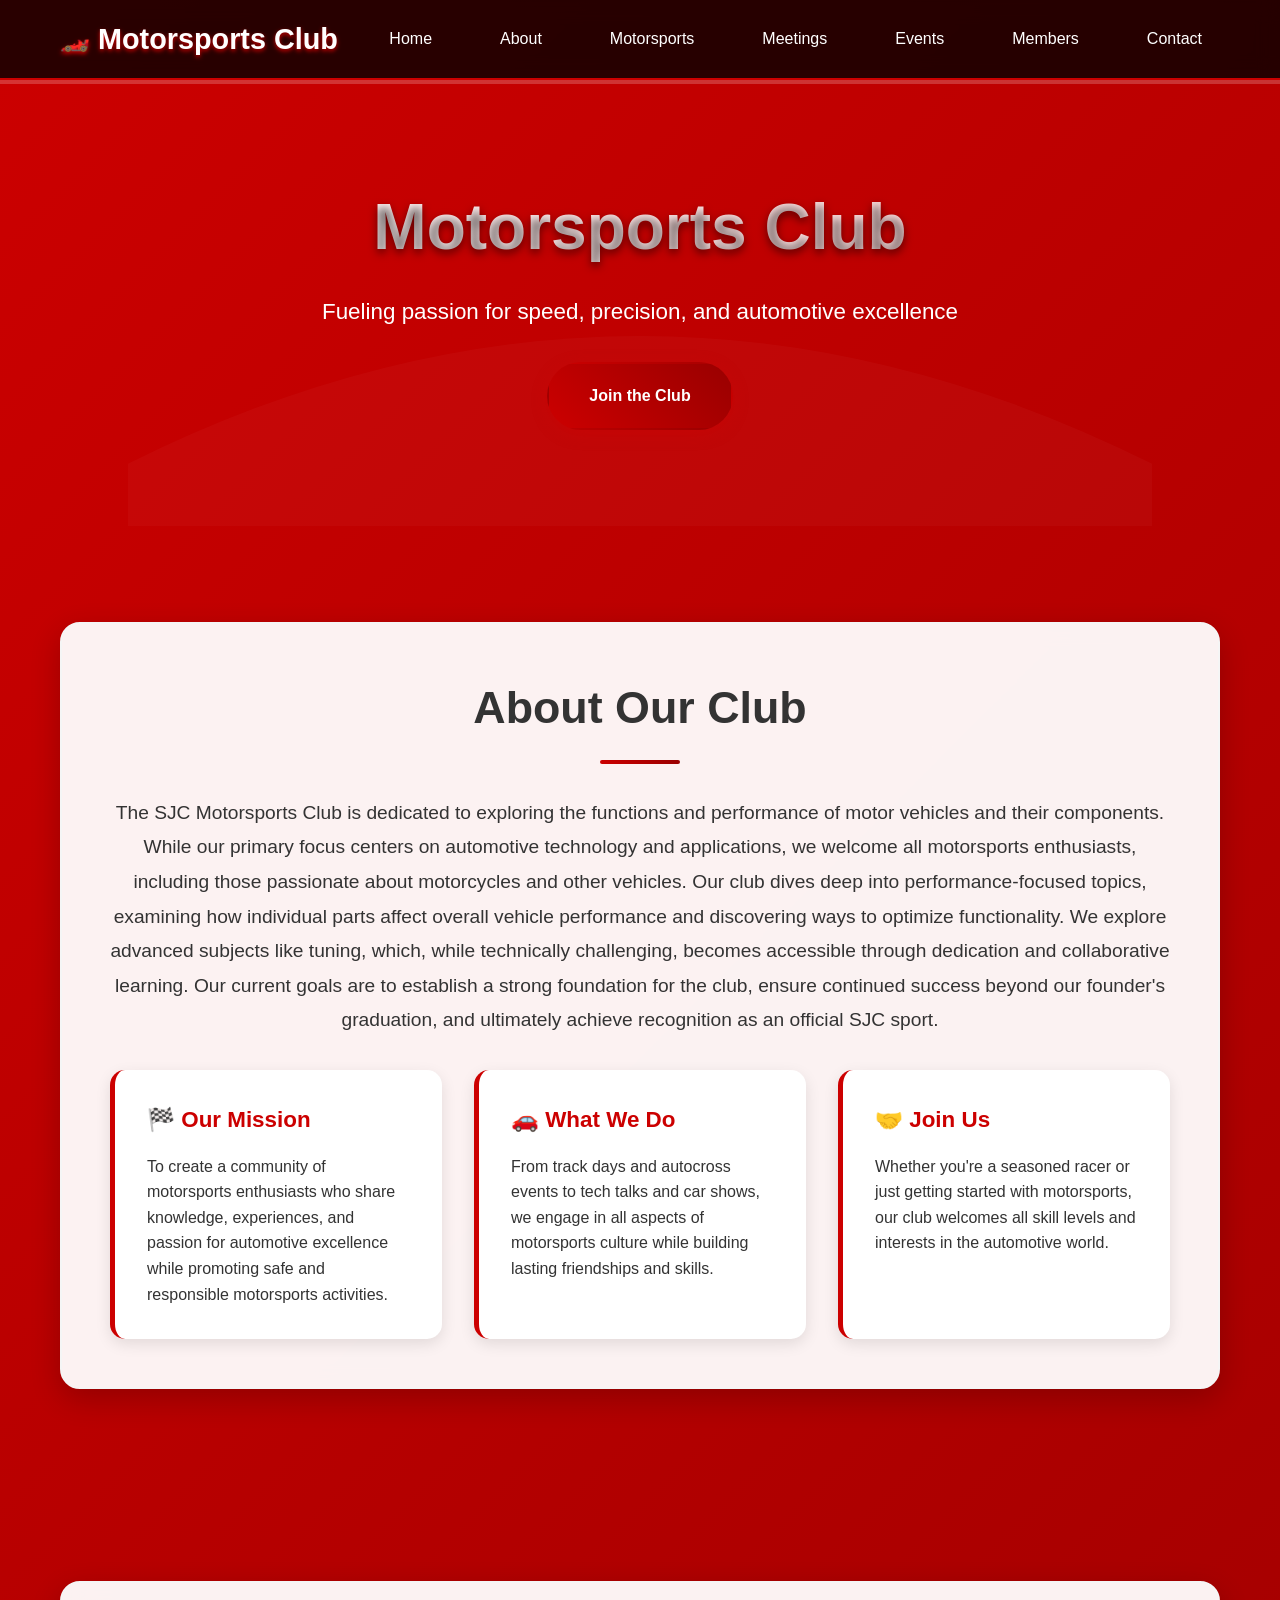
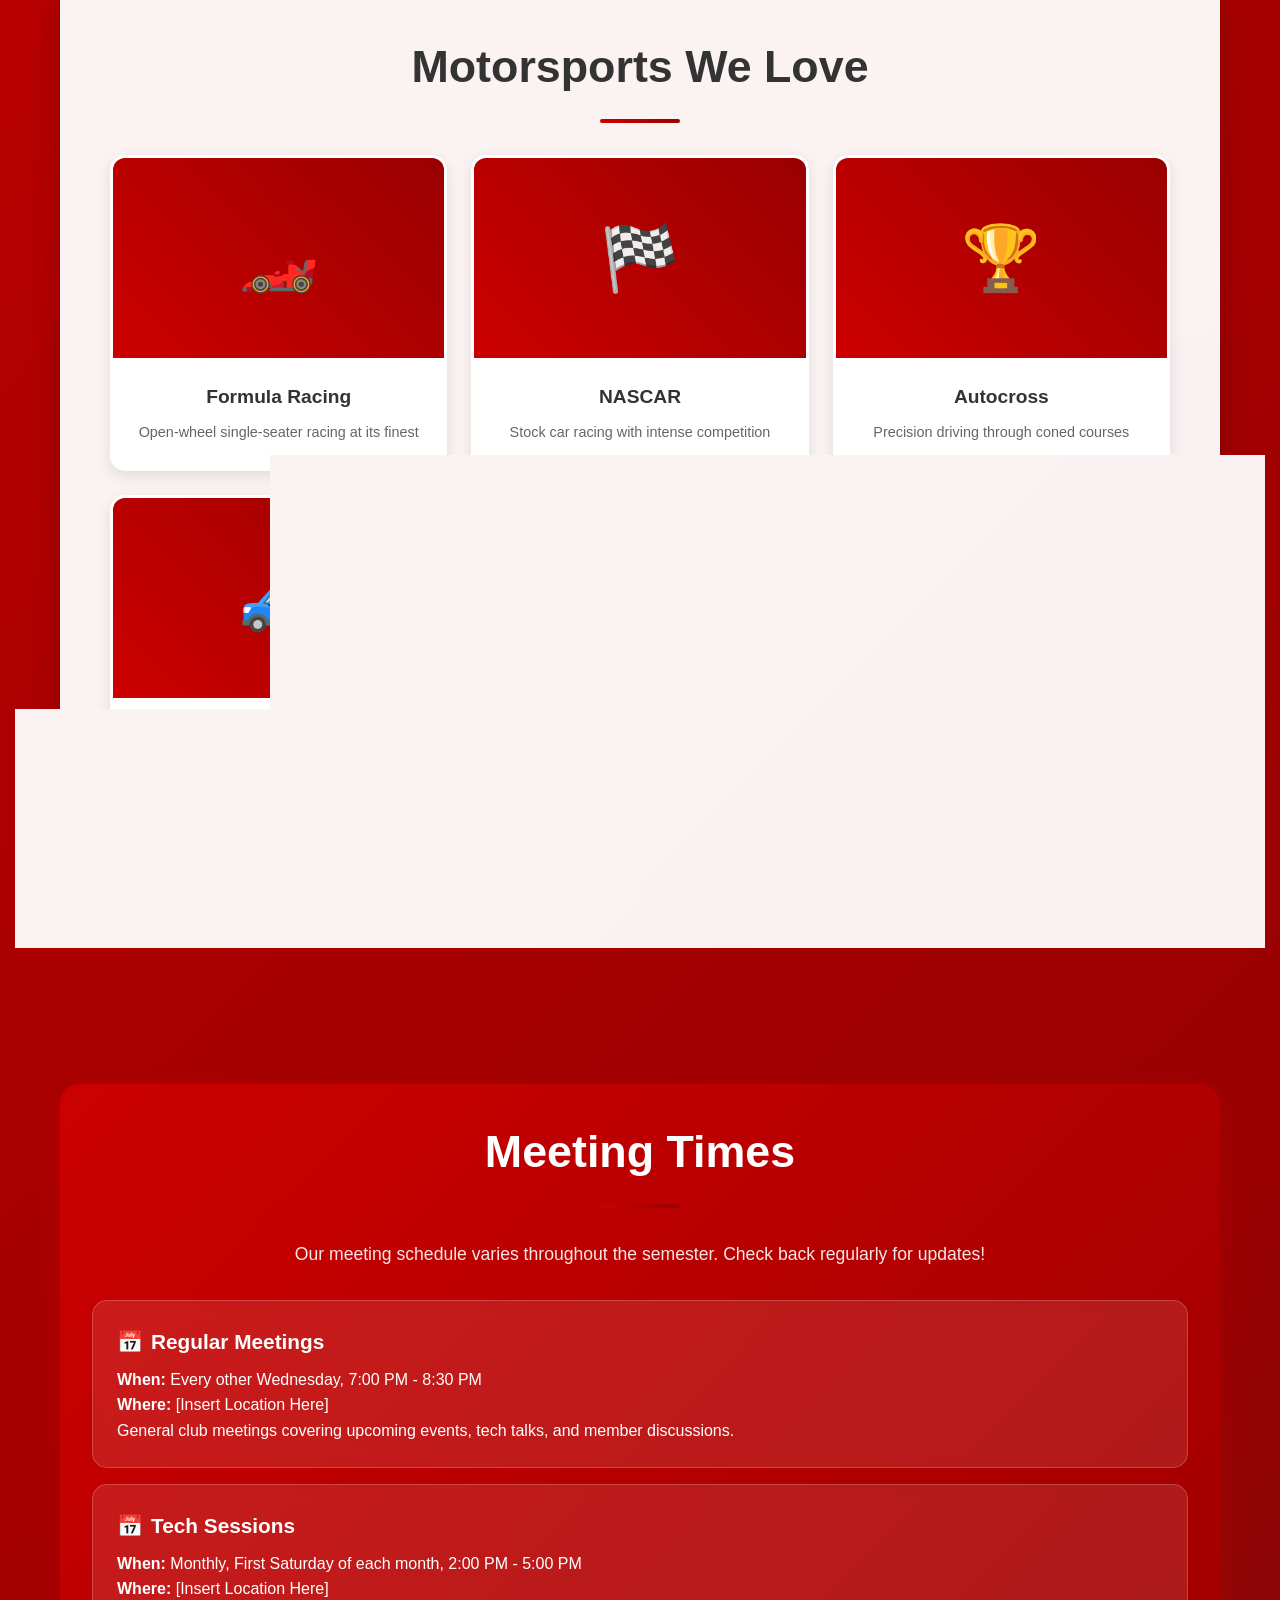
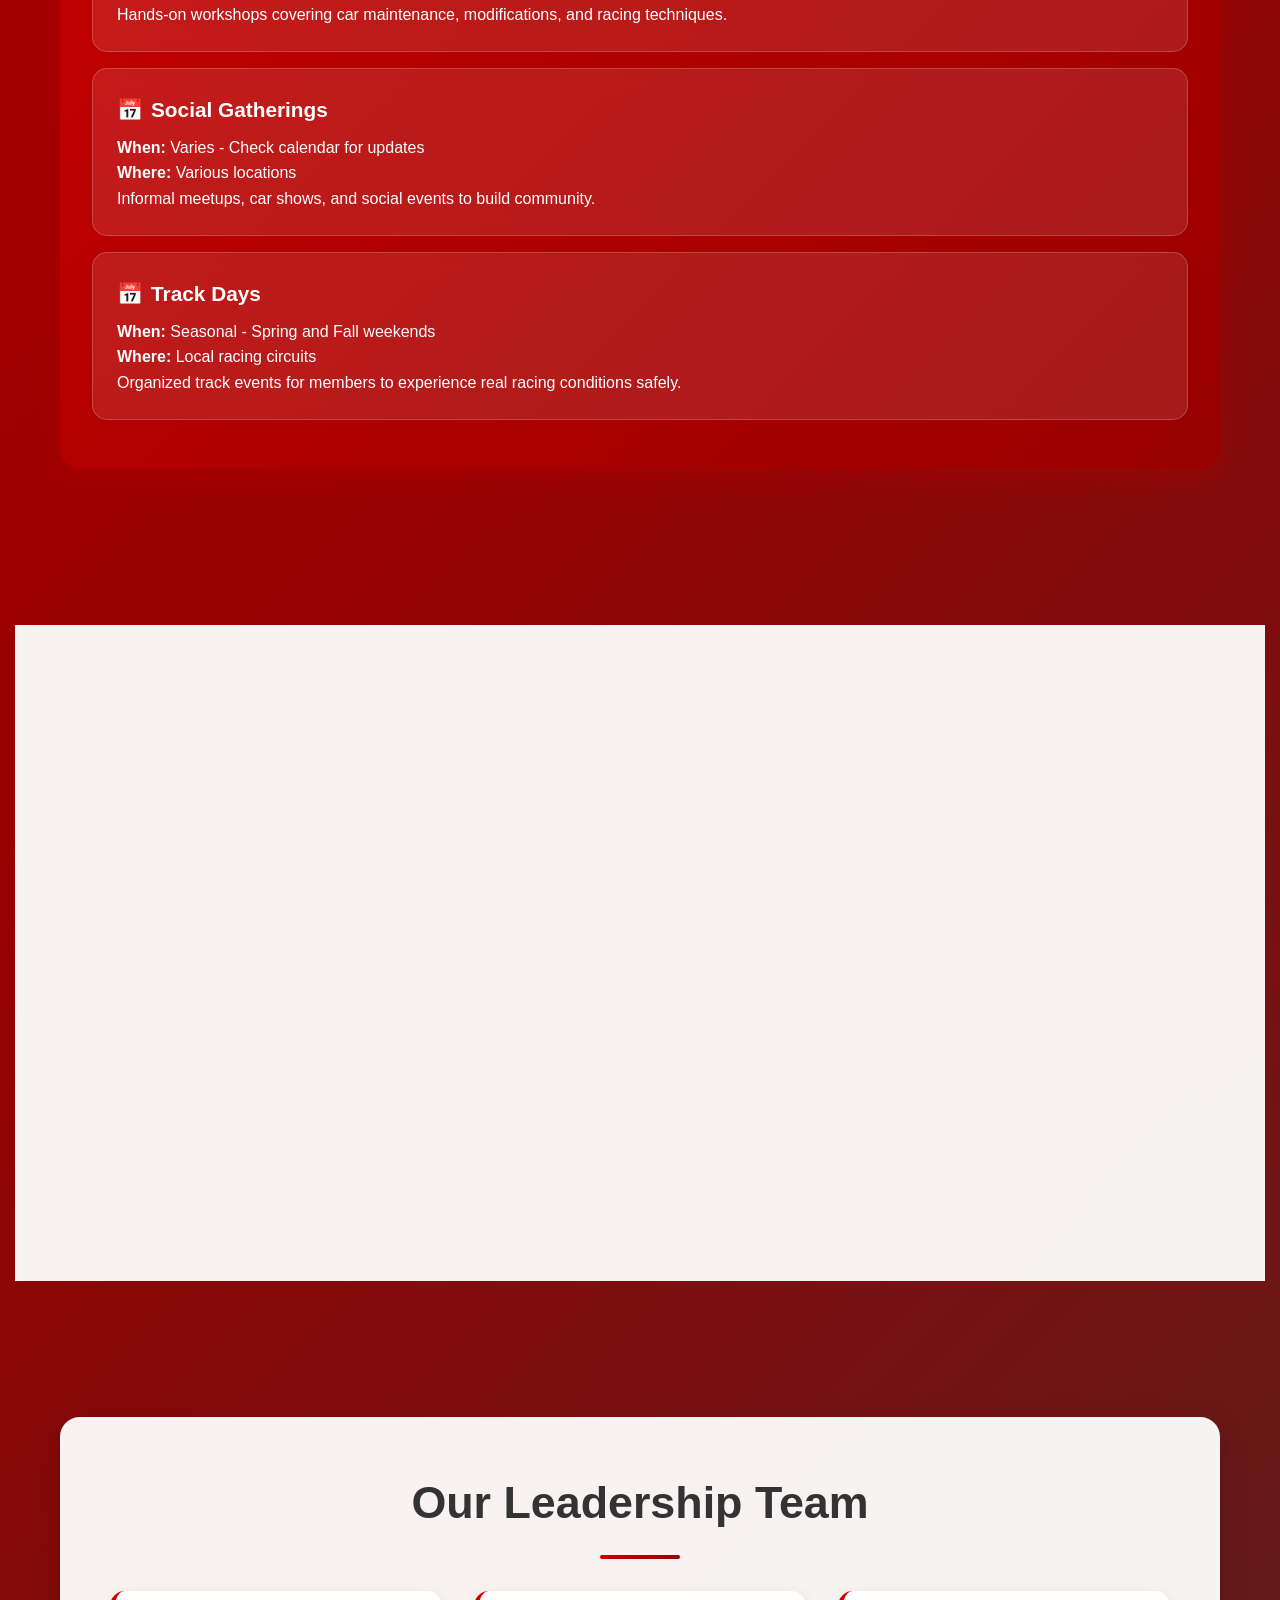
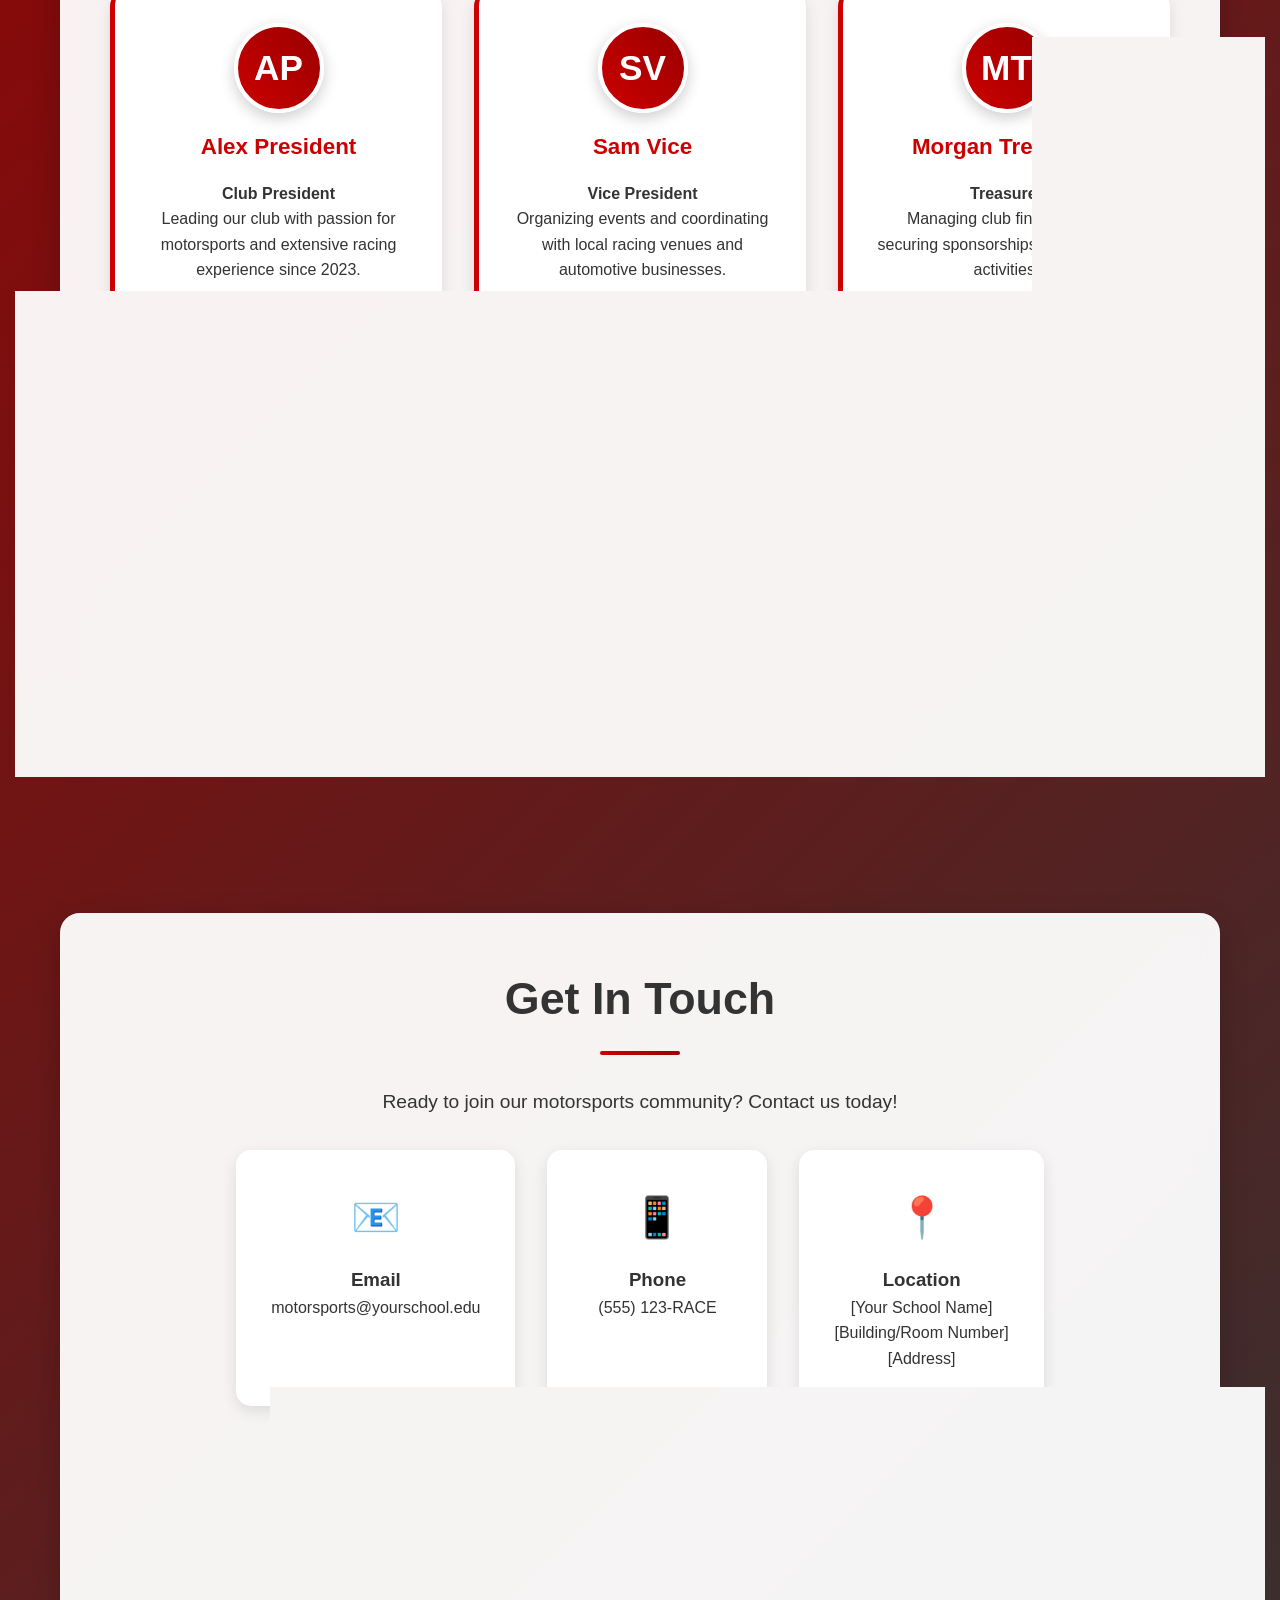
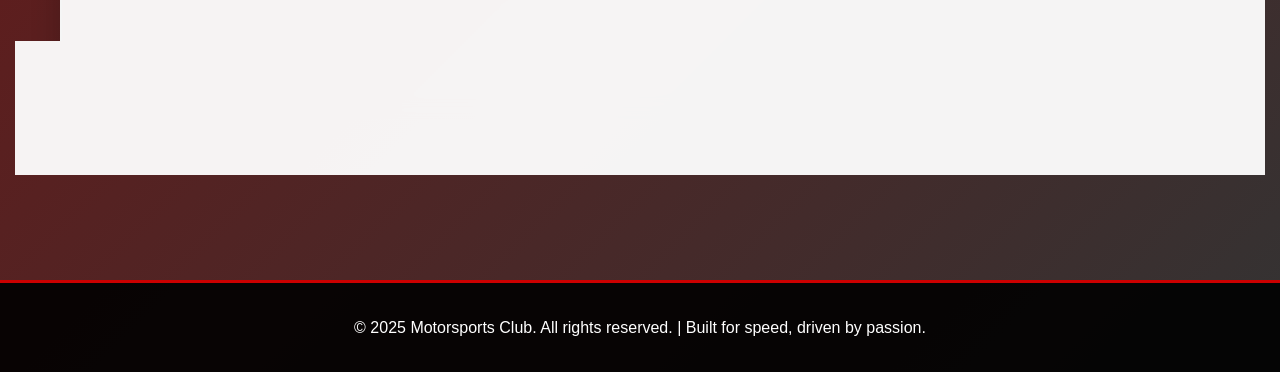
==== commit 3ba11d5d: "Update index.html" ====
--- a/index.html
+++ b/index.html
@@ -594,8 +594,8 @@
                         <div class="motorsport-card">
                             <div class="motorsport-image">⛽</div>
                             <div class="motorsport-info">
-                                <h4>Drag Racing</h4>
-                                <p>Quarter-mile sprints of pure acceleration</p>
+                                <h4>And Many More!</h4>
+                                <p>These are just a few of the many</p>
                             </div>
                         </div>
                     </div>
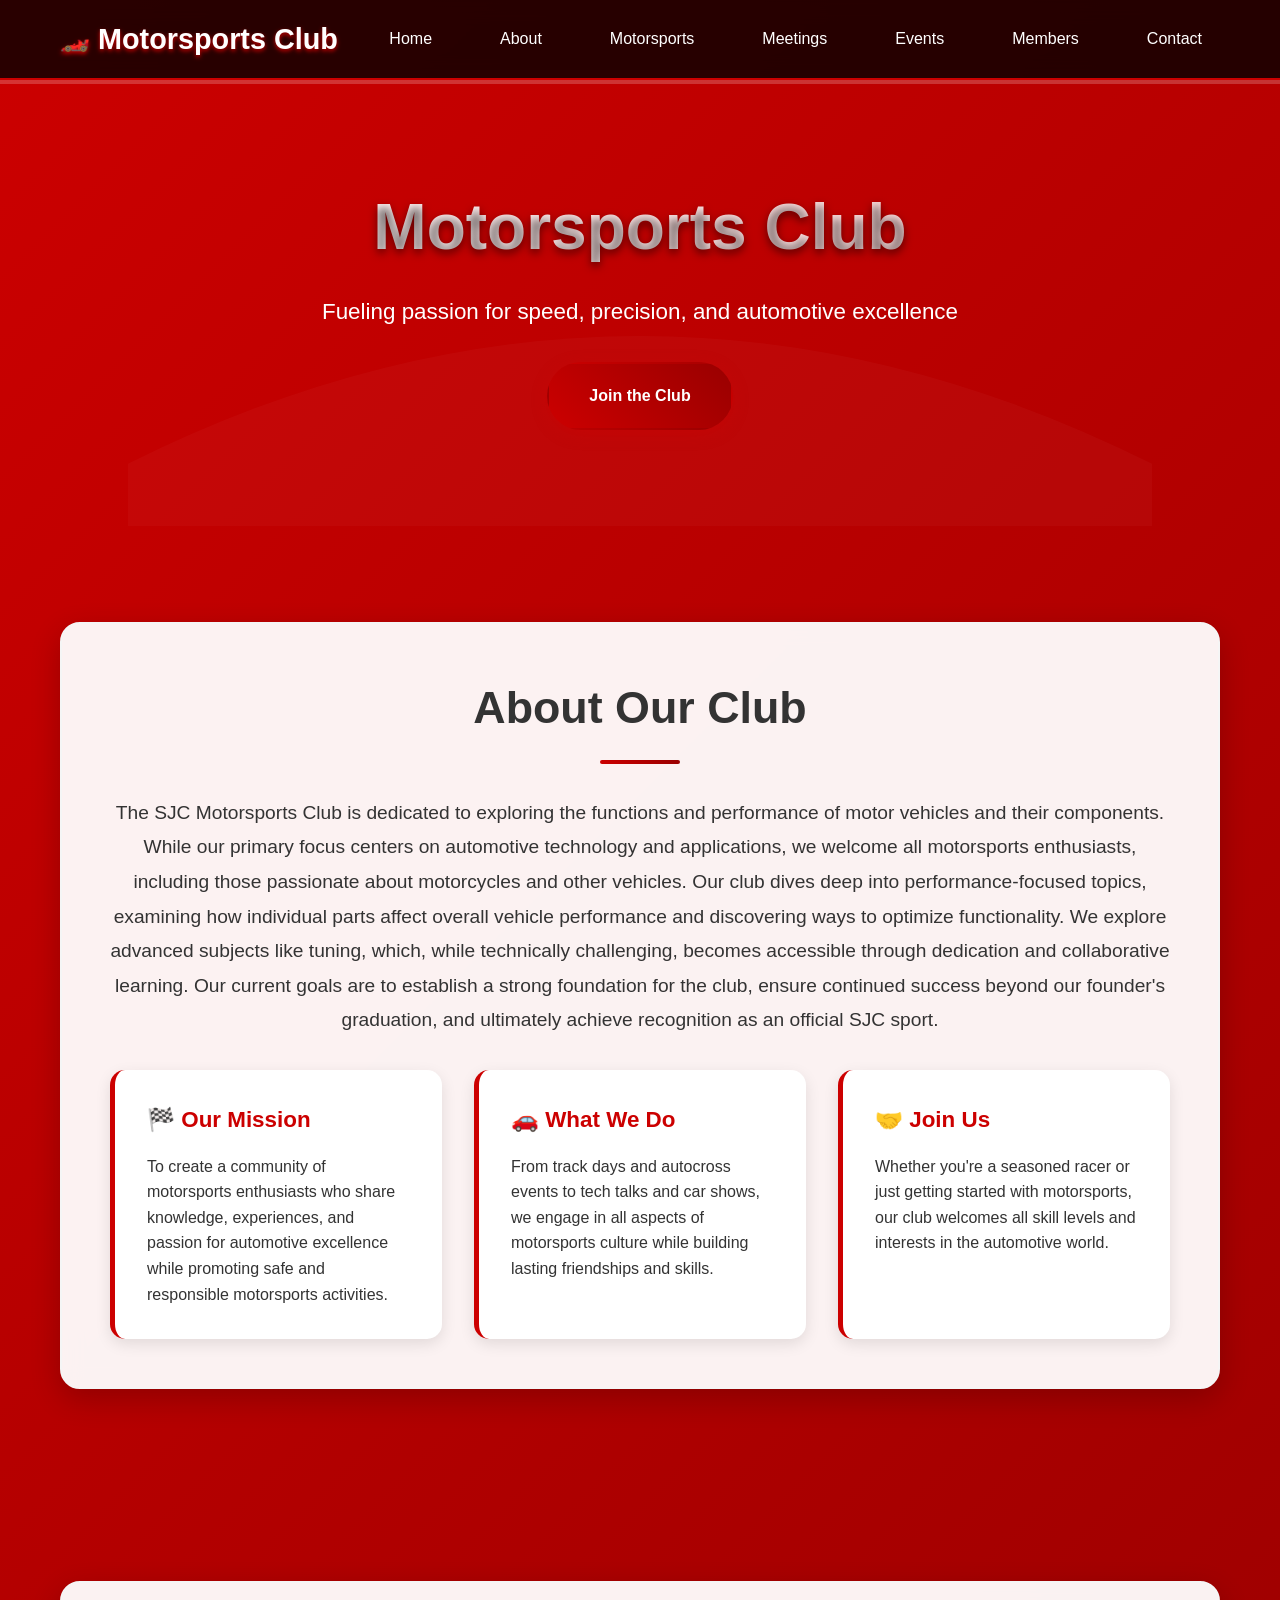
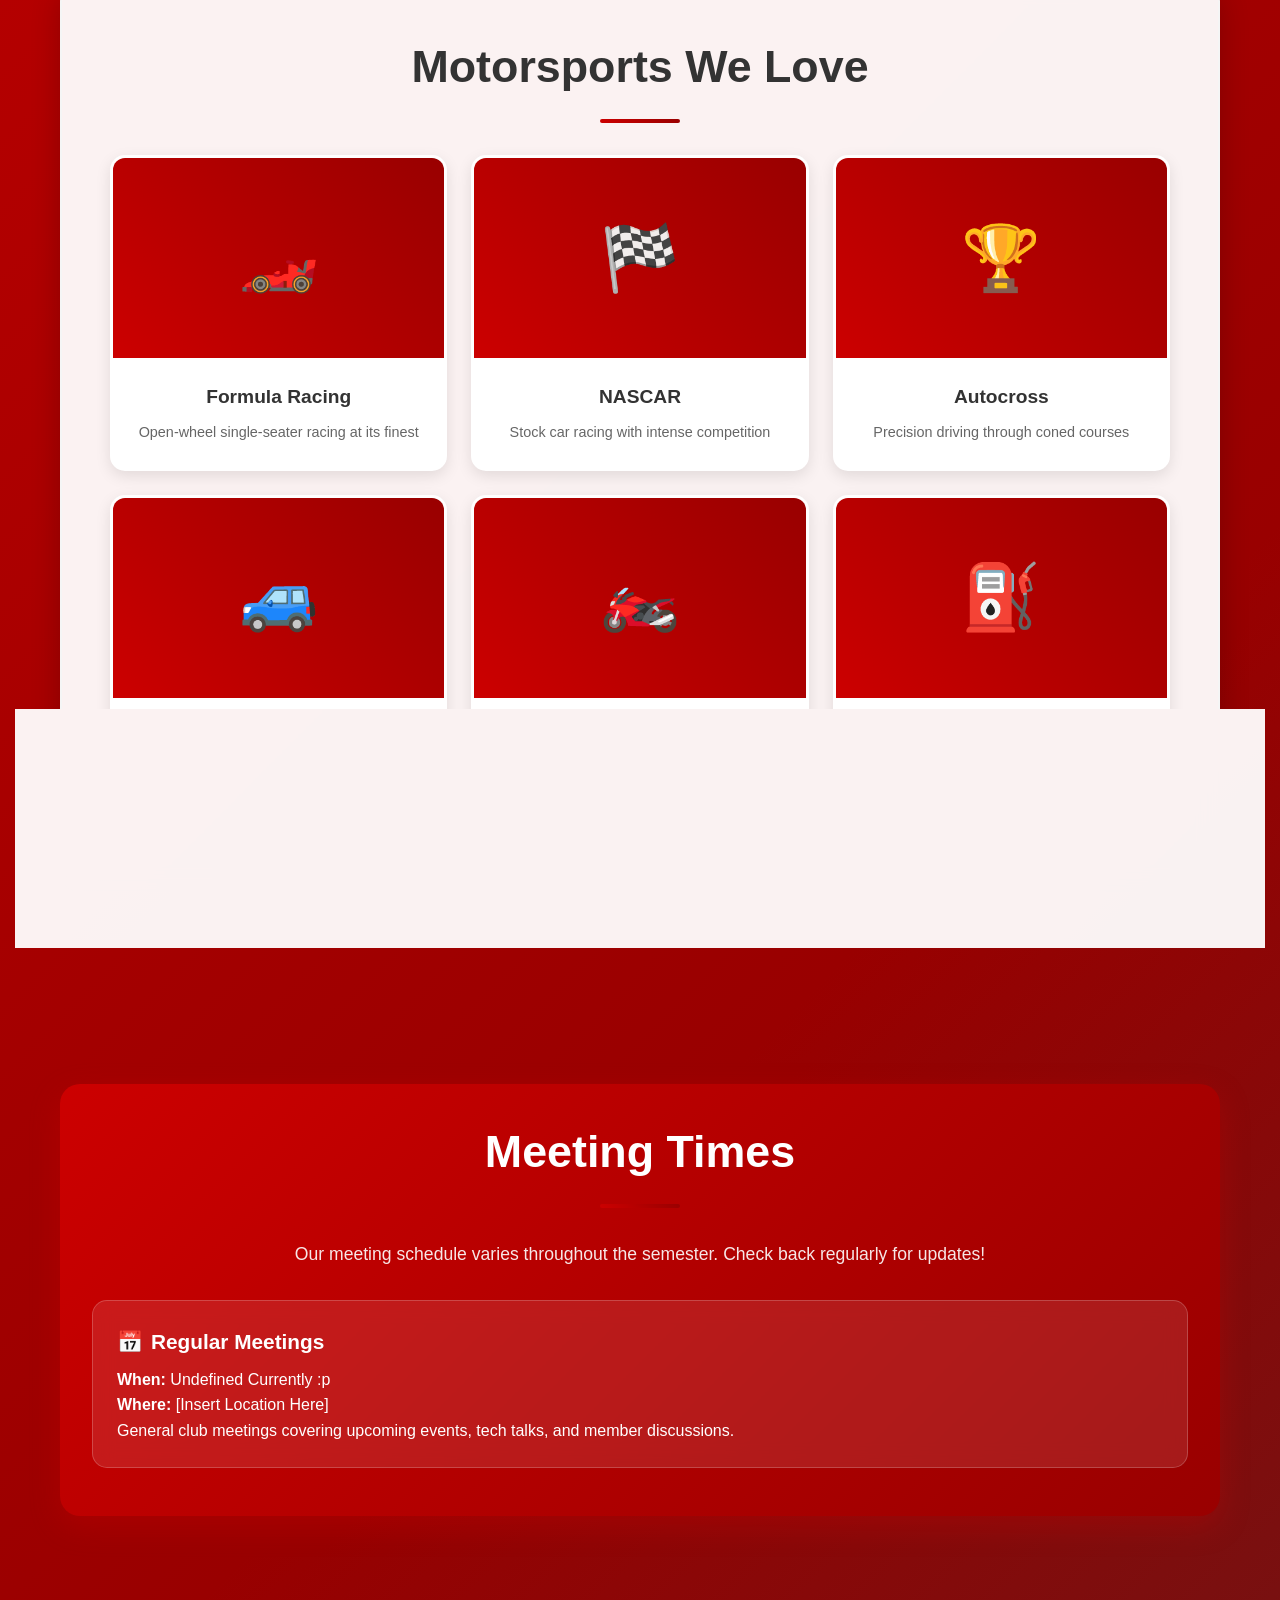
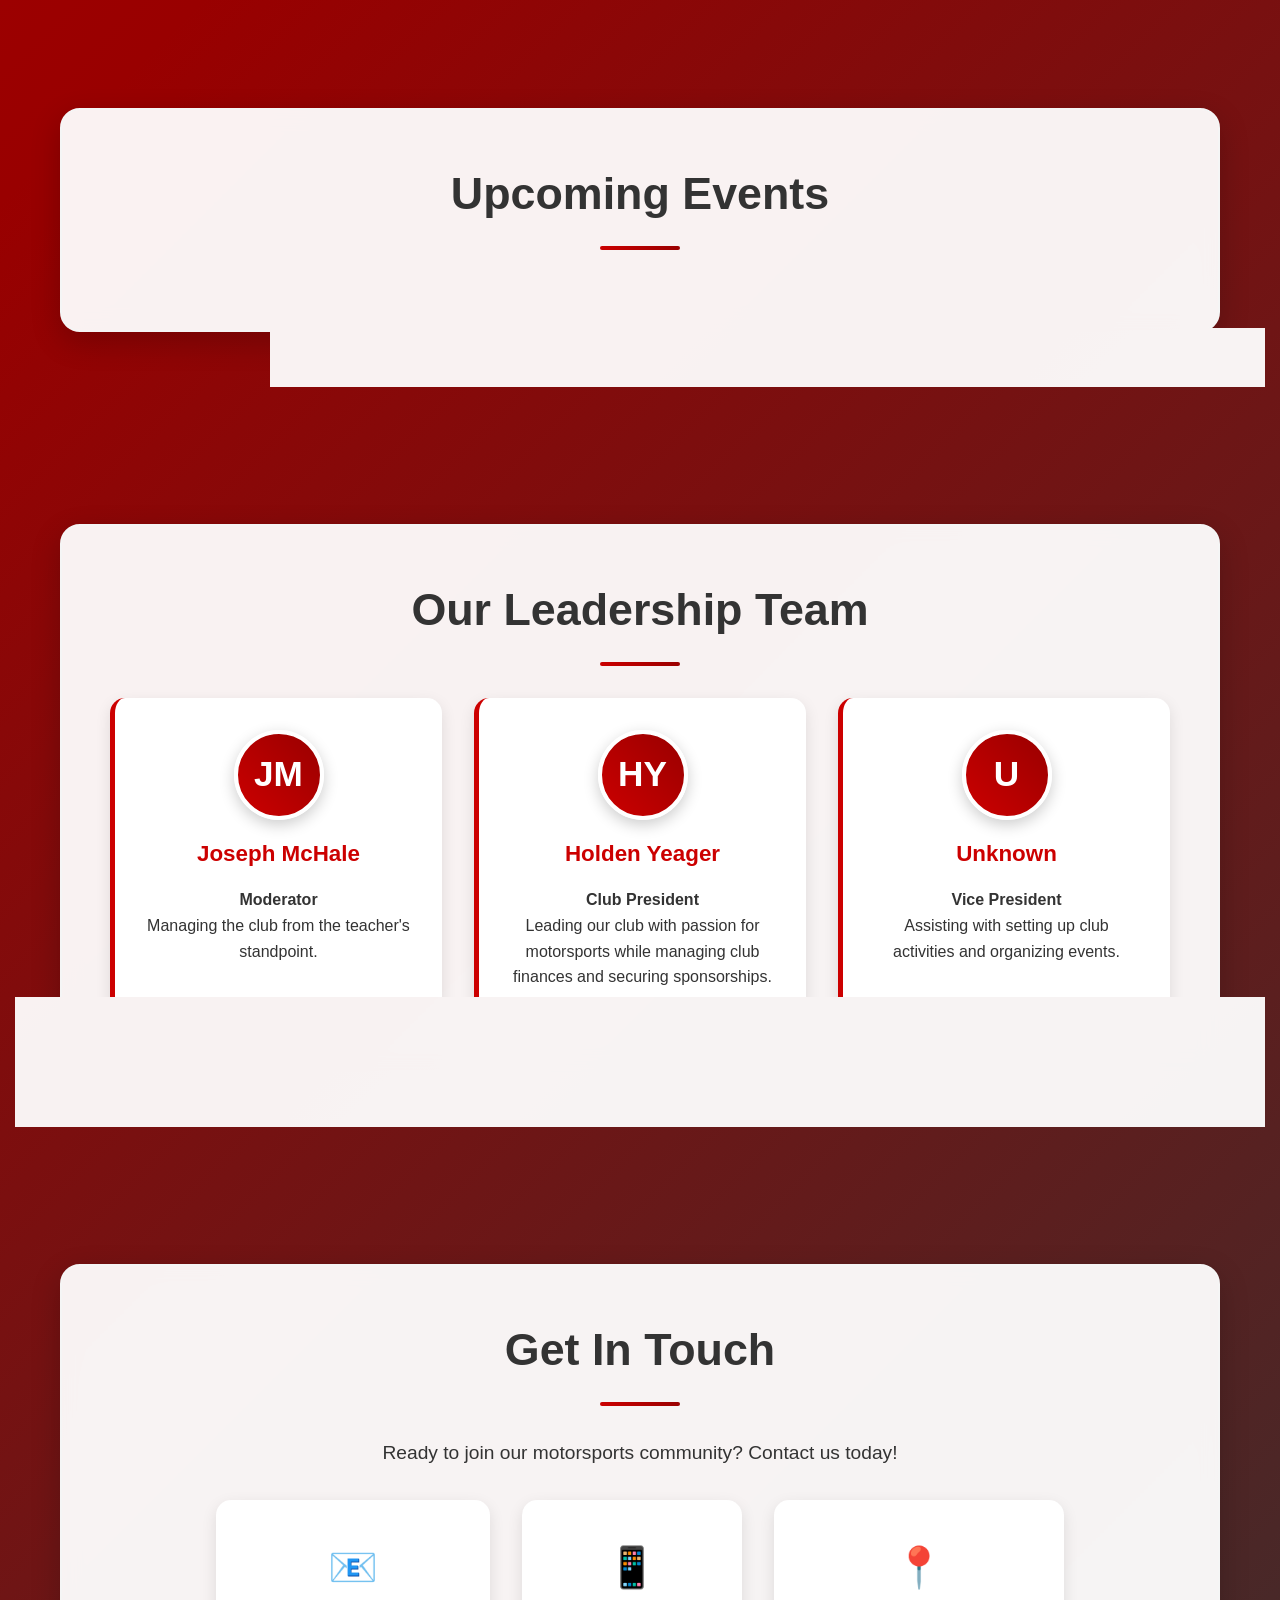
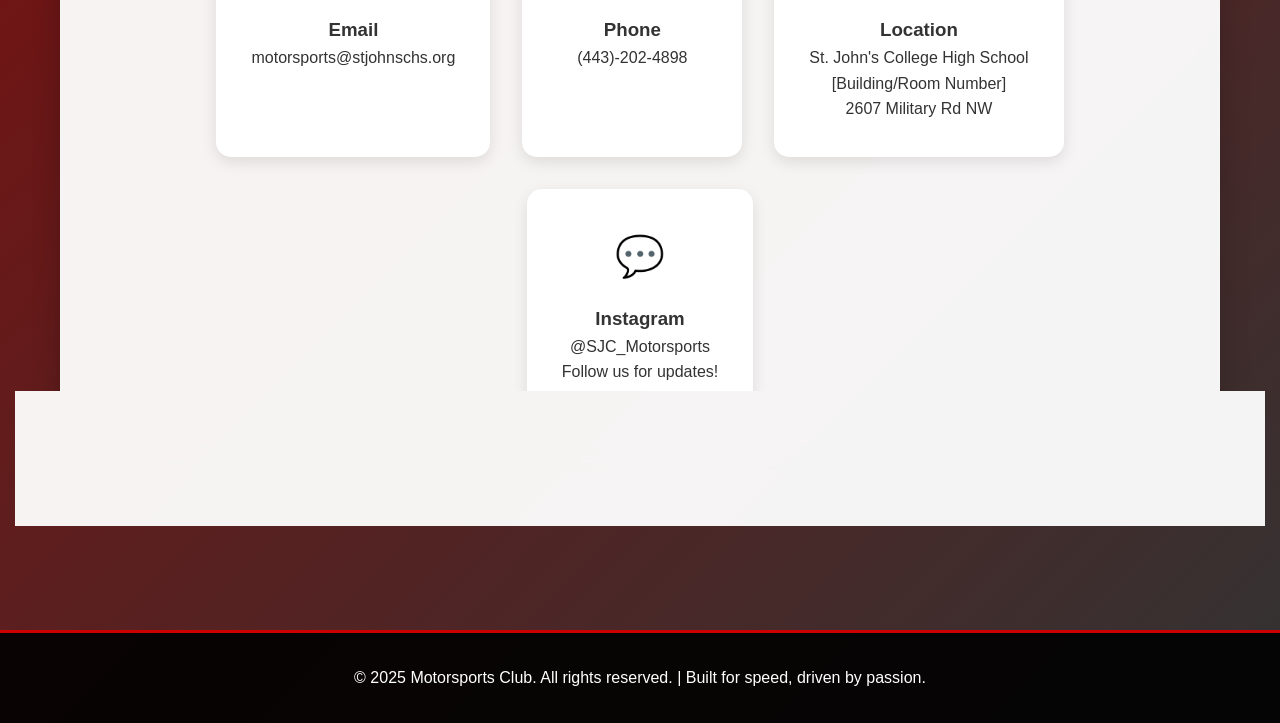
==== commit 44446c79: "Update index.html" ====
--- a/index.html
+++ b/index.html
@@ -613,14 +613,15 @@
                     
                     <div class="meeting-card">
                         <h4>Regular Meetings</h4>
-                        <p><strong>When:</strong> Every other Wednesday, 7:00 PM - 8:30 PM</p>
+                        <p><strong>When:</strong> Undefined Currently :p</p>
                         <p><strong>Where:</strong> [Insert Location Here]</p>
                         <p>General club meetings covering upcoming events, tech talks, and member discussions.</p>
                     </div>
+                    <!--
 
                     <div class="meeting-card">
                         <h4>Tech Sessions</h4>
-                        <p><strong>When:</strong> Monthly, First Saturday of each month, 2:00 PM - 5:00 PM</p>
+                        <p><strong>When:</strong> Undefined exterior events</p>
                         <p><strong>Where:</strong> [Insert Location Here]</p>
                         <p>Hands-on workshops covering car maintenance, modifications, and racing techniques.</p>
                     </div>
@@ -638,6 +639,7 @@
                         <p><strong>Where:</strong> Local racing circuits</p>
                         <p>Organized track events for members to experience real racing conditions safely.</p>
                     </div>
+                    -->
                 </div>
             </div>
         </section>
@@ -647,6 +649,7 @@
                 <div class="card-container">
                     <h2 class="section-title">Upcoming Events</h2>
                     <div class="grid">
+                        <!--
                         <div class="card">
                             <div class="event-date">Jan 15, 2026</div>
                             <h3>🏁 Season Kickoff Meeting</h3>
@@ -662,6 +665,7 @@
                             <h3>🏆 Local Autocross Event</h3>
                             <p>Our first competitive event of the season! Come test your driving skills on a timed course. All skill levels welcome.</p>
                         </div>
+                        -->
                     </div>
                 </div>
             </div>
@@ -673,29 +677,31 @@
                     <h2 class="section-title">Our Leadership Team</h2>
                     <div class="grid">
                         <div class="card member-card">
-                            <div class="member-avatar">AP</div>
-                            <h3>Alex President</h3>
+                            <div class="member-avatar">JM</div>
+                            <h3>Joseph McHale</h3>
+                            <p><strong>Moderator</strong></p>
+                            <p>Managing the club from the teacher's standpoint.</p>
+                        </div>
+                        <div class="card member-card">
+                            <div class="member-avatar">HY</div>
+                            <h3>Holden Yeager</h3>
                             <p><strong>Club President</strong></p>
-                            <p>Leading our club with passion for motorsports and extensive racing experience since 2023.</p>
+                            <p>Leading our club with passion for motorsports while managing club finances and securing sponsorships.</p>
                         </div>
                         <div class="card member-card">
-                            <div class="member-avatar">SV</div>
-                            <h3>Sam Vice</h3>
+                            <div class="member-avatar">U</div>
+                            <h3>Unknown</h3>
                             <p><strong>Vice President</strong></p>
-                            <p>Organizing events and coordinating with local racing venues and automotive businesses.</p>
-                        </div>
-                        <div class="card member-card">
-                            <div class="member-avatar">MT</div>
-                            <h3>Morgan Treasurer</h3>
-                            <p><strong>Treasurer</strong></p>
-                            <p>Managing club finances and securing sponsorships for our racing activities.</p>
-                        </div>
+                            <p>Assisting with setting up club activities and organizing events.</p>
+                        </div>
+                        <!--
                         <div class="card member-card">
                             <div class="member-avatar">ES</div>
                             <h3>Emma Secretary</h3>
                             <p><strong>Secretary</strong></p>
                             <p>Keeping detailed records and maintaining communication between members and leadership.</p>
-                        </div>
+                        </div> 
+                        -->
                     </div>
                 </div>
             </div>
@@ -712,22 +718,22 @@
                         <div class="contact-item">
                             <div class="contact-icon">📧</div>
                             <h3>Email</h3>
-                            <p>motorsports@yourschool.edu</p>
+                            <p>motorsports@stjohnschs.org</p>
                         </div>
                         <div class="contact-item">
                             <div class="contact-icon">📱</div>
                             <h3>Phone</h3>
-                            <p>(555) 123-RACE</p>
+                            <p>(443)-202-4898</p>
                         </div>
                         <div class="contact-item">
                             <div class="contact-icon">📍</div>
                             <h3>Location</h3>
-                            <p>[Your School Name]<br>[Building/Room Number]<br>[Address]</p>
+                            <p>St. John's College High School<br>[Building/Room Number]<br>2607 Military Rd NW</p>
                         </div>
                         <div class="contact-item">
                             <div class="contact-icon">💬</div>
-                            <h3>Social Media</h3>
-                            <p>@MotorsportsClub<br>Follow us for updates!</p>
+                            <h3>Instagram</h3>
+                            <p>@SJC_Motorsports<br>Follow us for updates!</p>
                         </div>
                     </div>
                 </div>
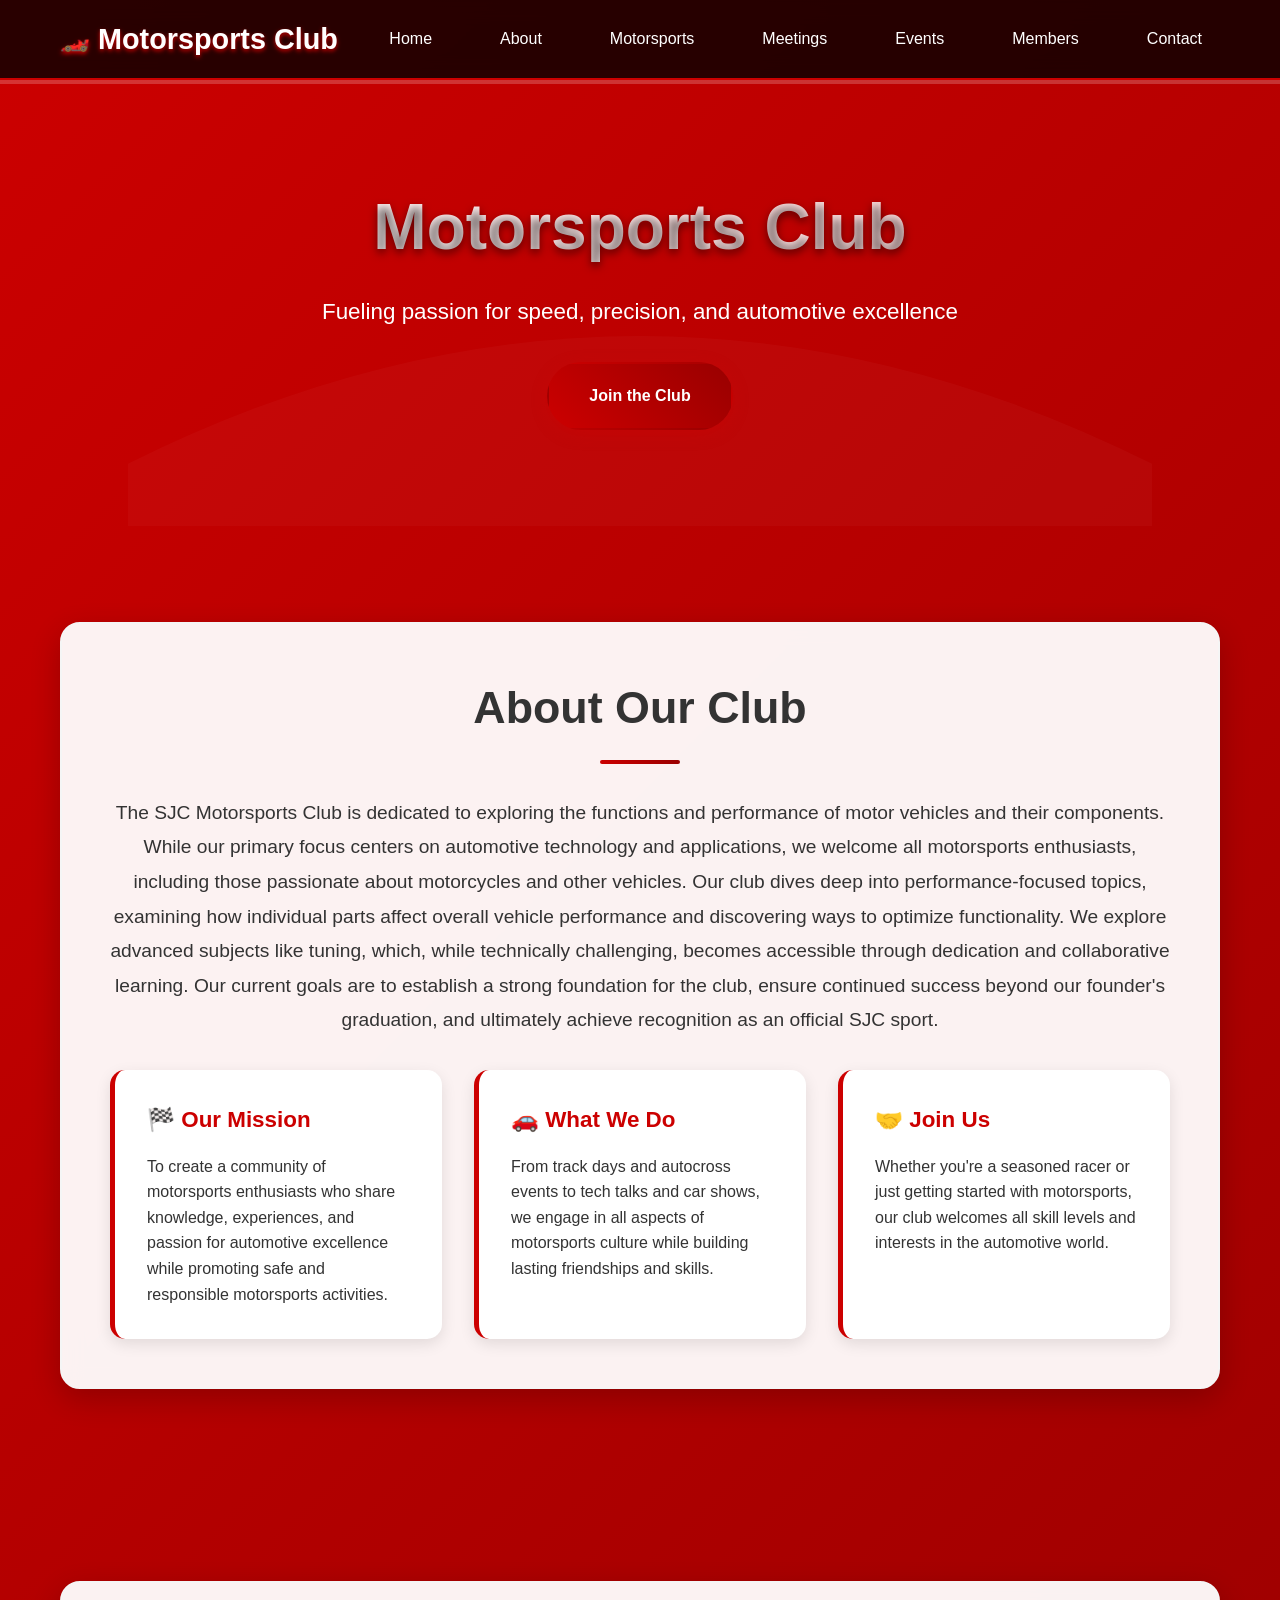
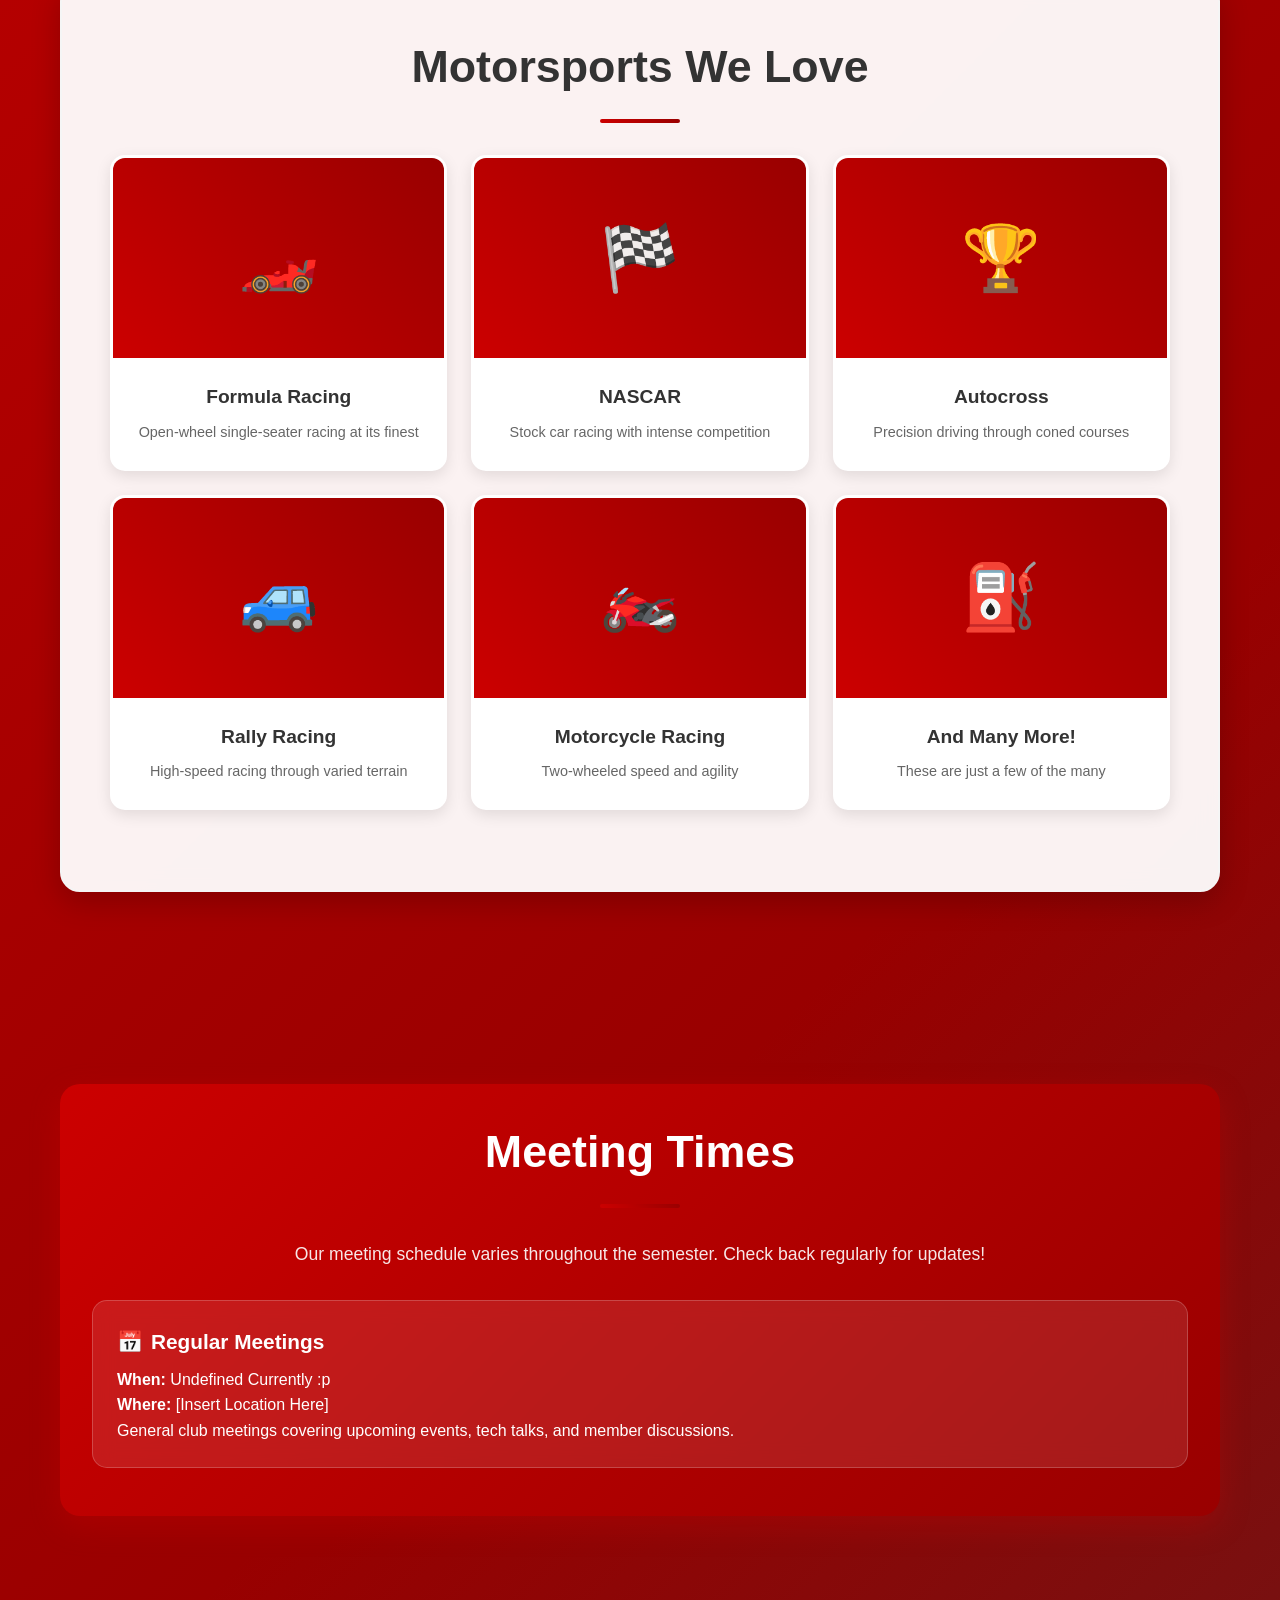
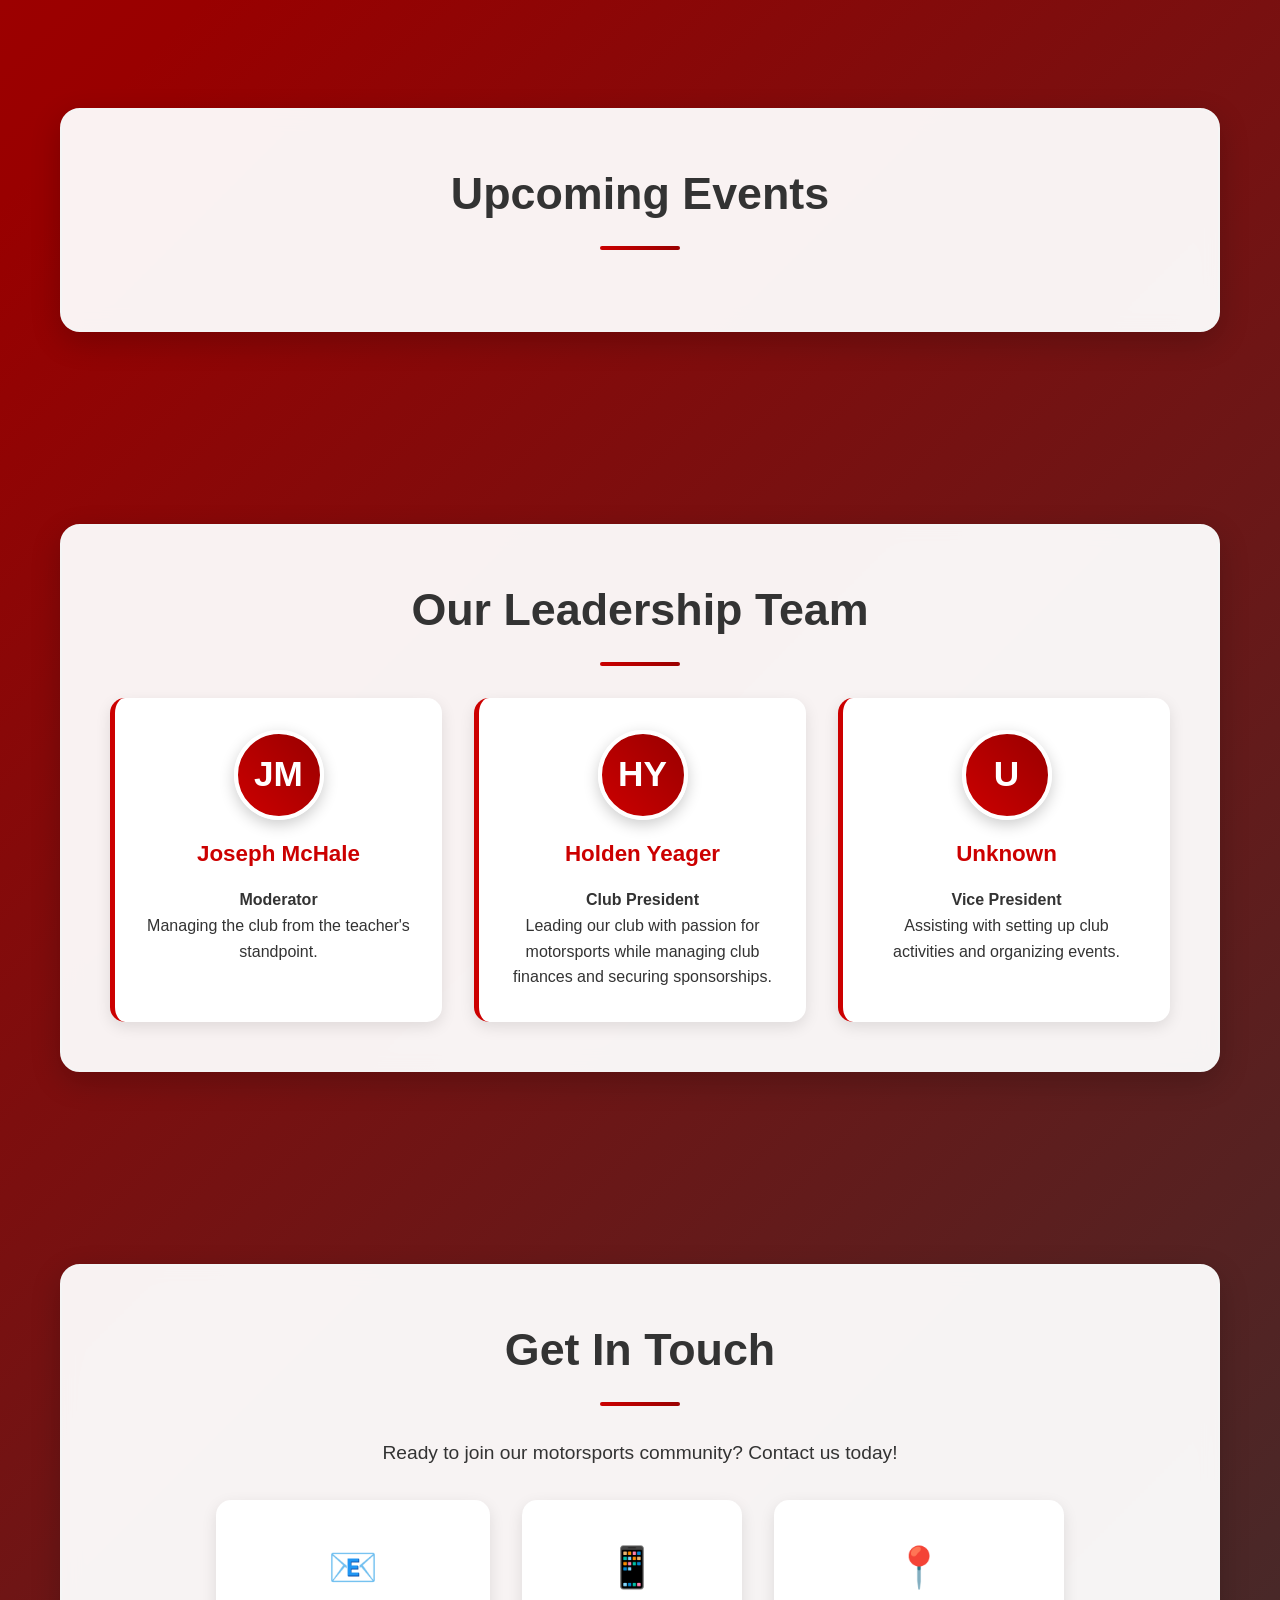
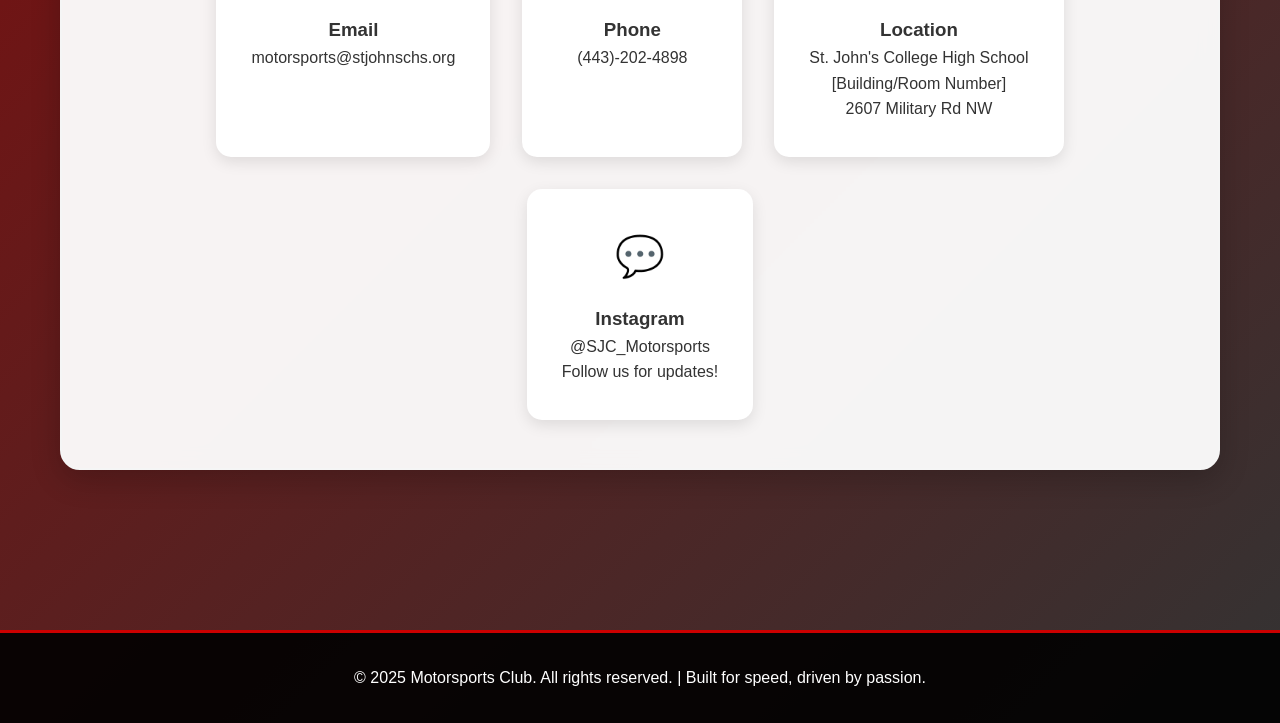
==== commit de1de67c: "Update index.html" ====
--- a/index.html
+++ b/index.html
@@ -3,7 +3,7 @@
 <head>
     <meta charset="UTF-8">
     <meta name="viewport" content="width=device-width, initial-scale=1.0">
-    <link rel="shortcut icon" type="image/x-icon" href="favicon.ico">
+    <link rel="shortcut icon" type="image/x-icon" text="🏎️">
     <title>Motorsports Club</title>
     <style>
         * {
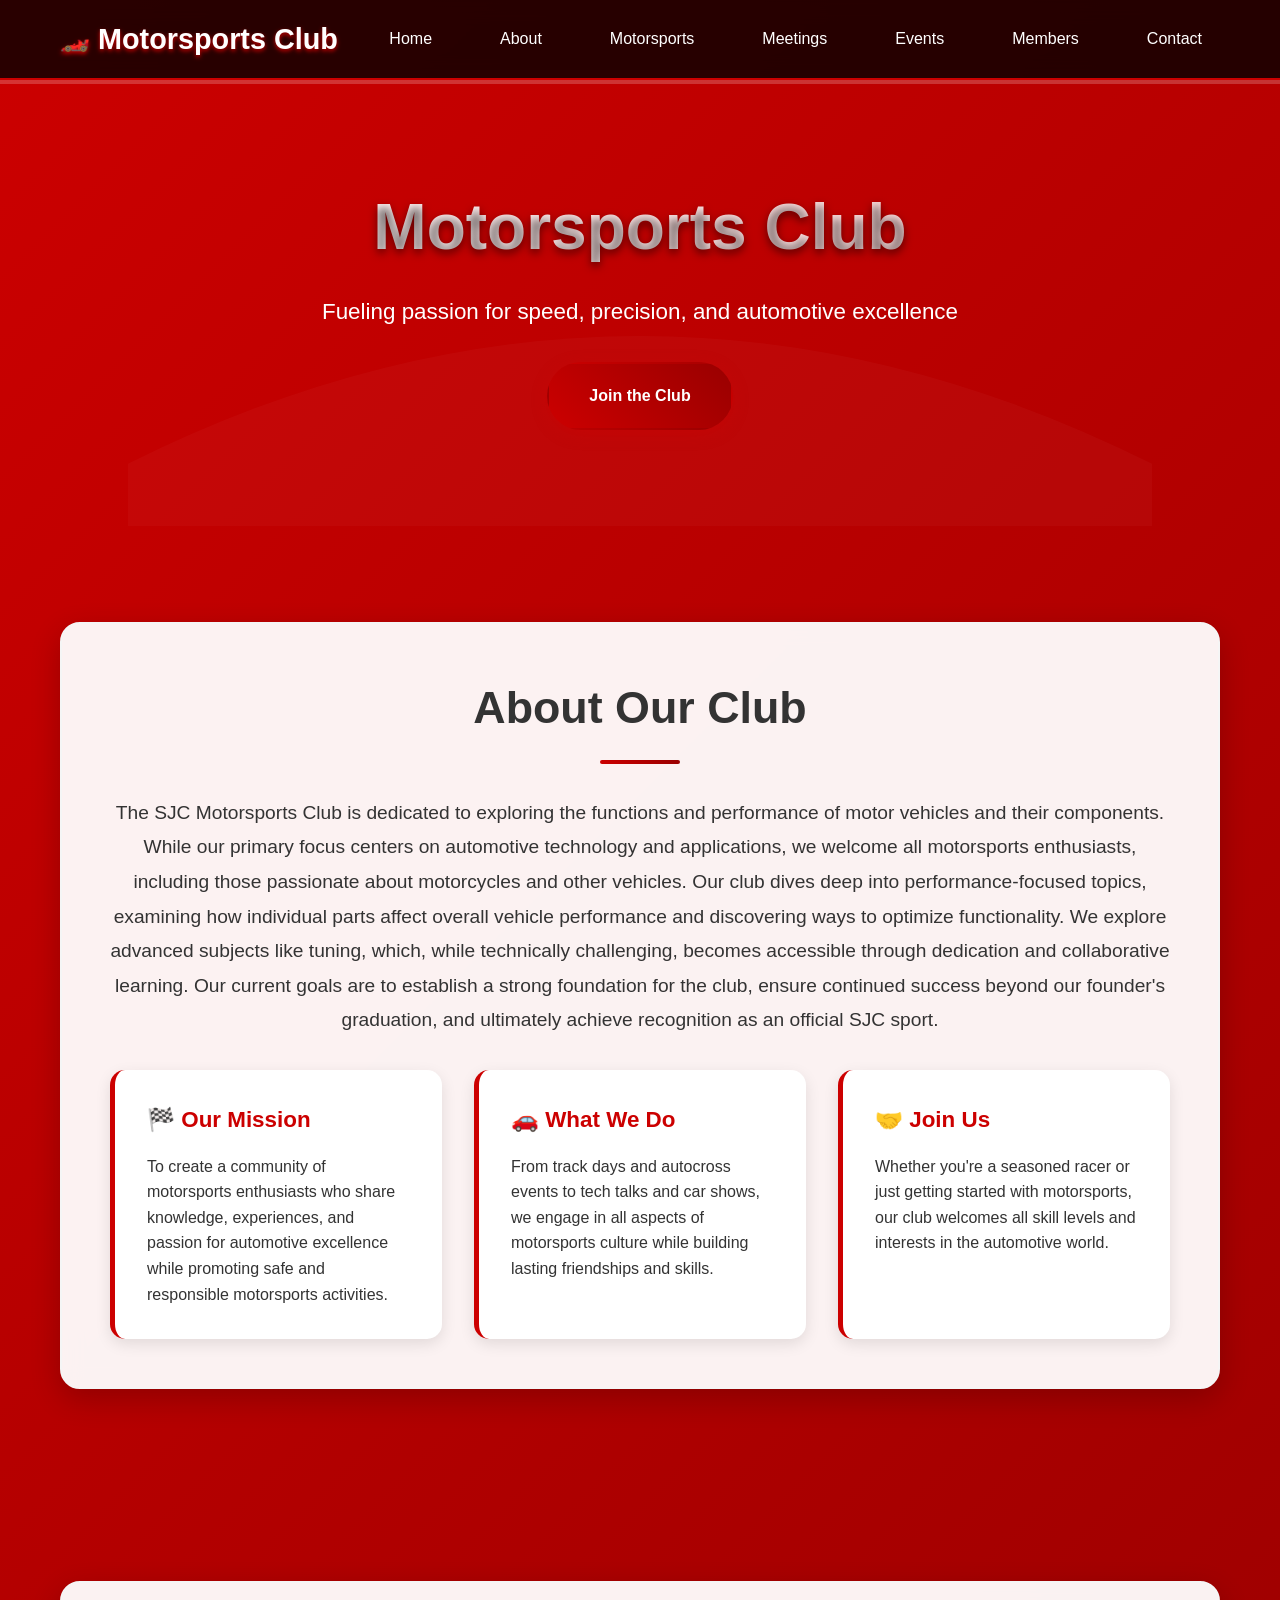
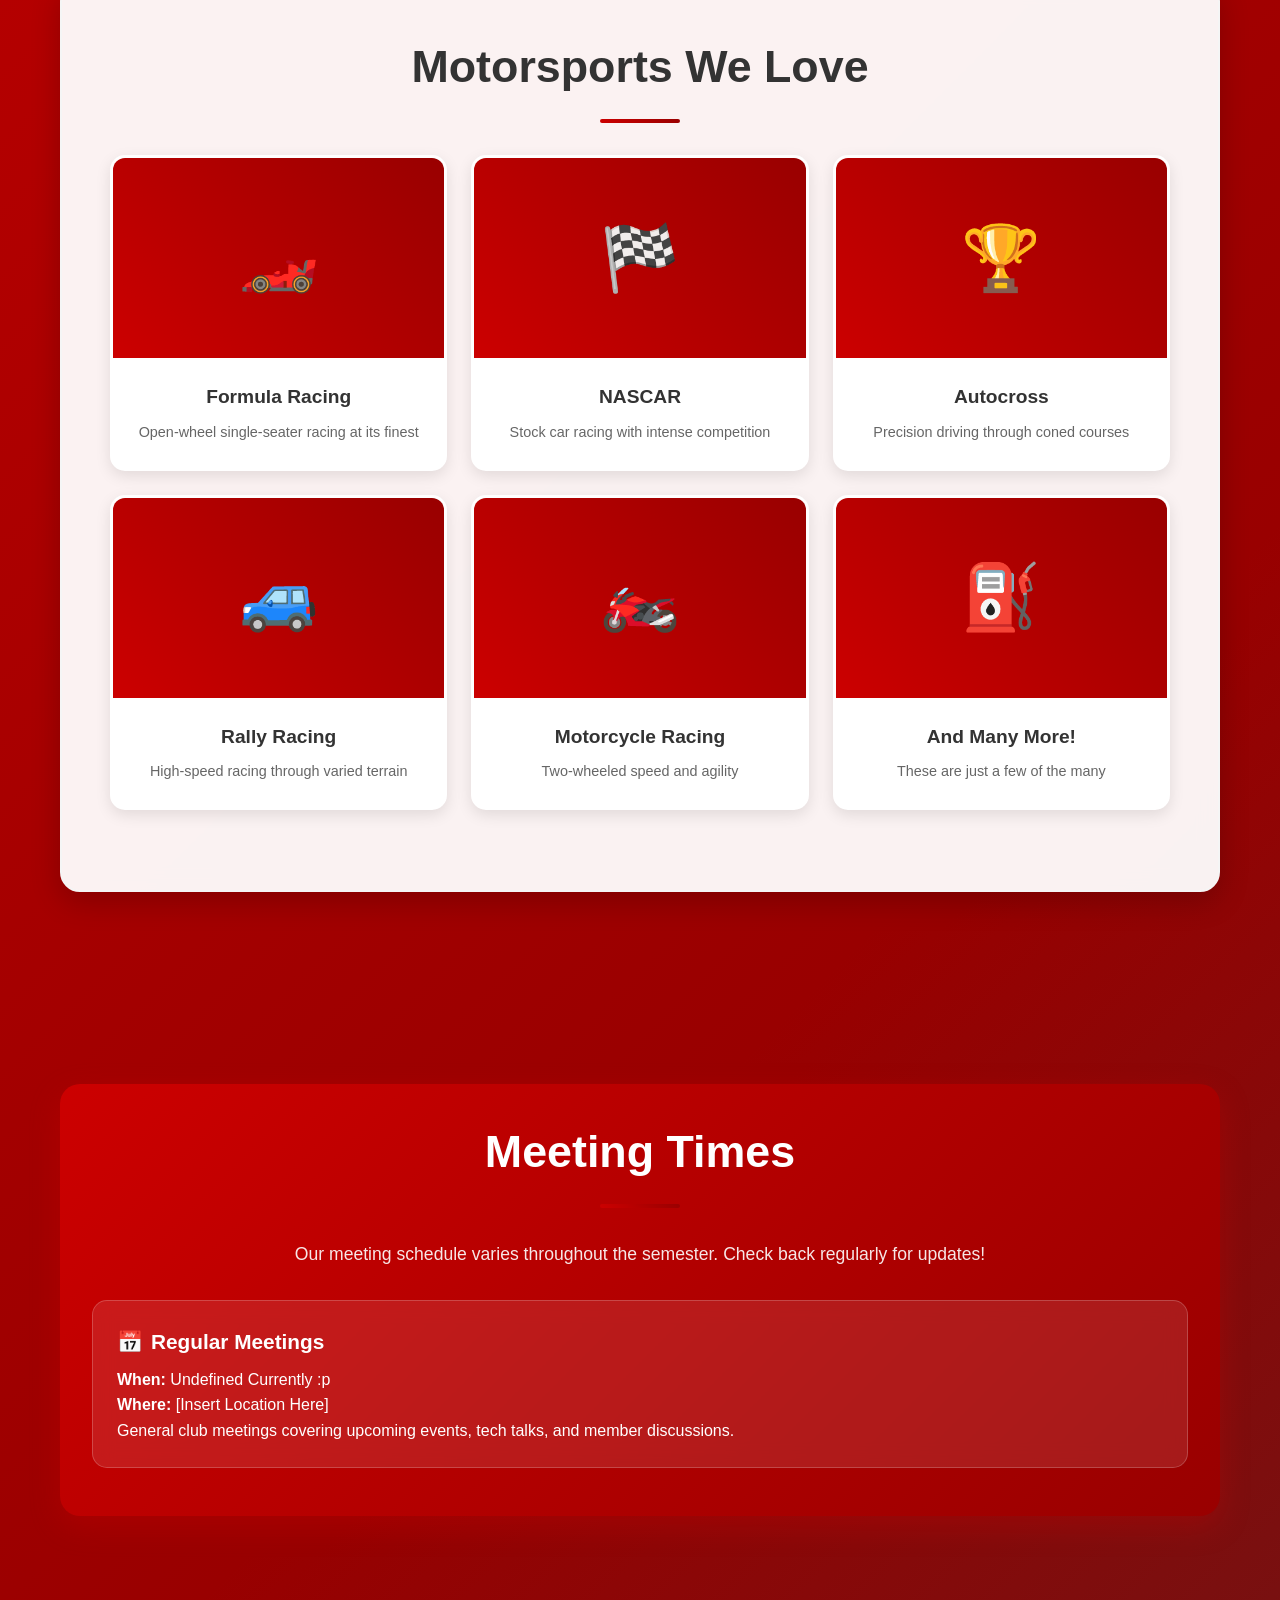
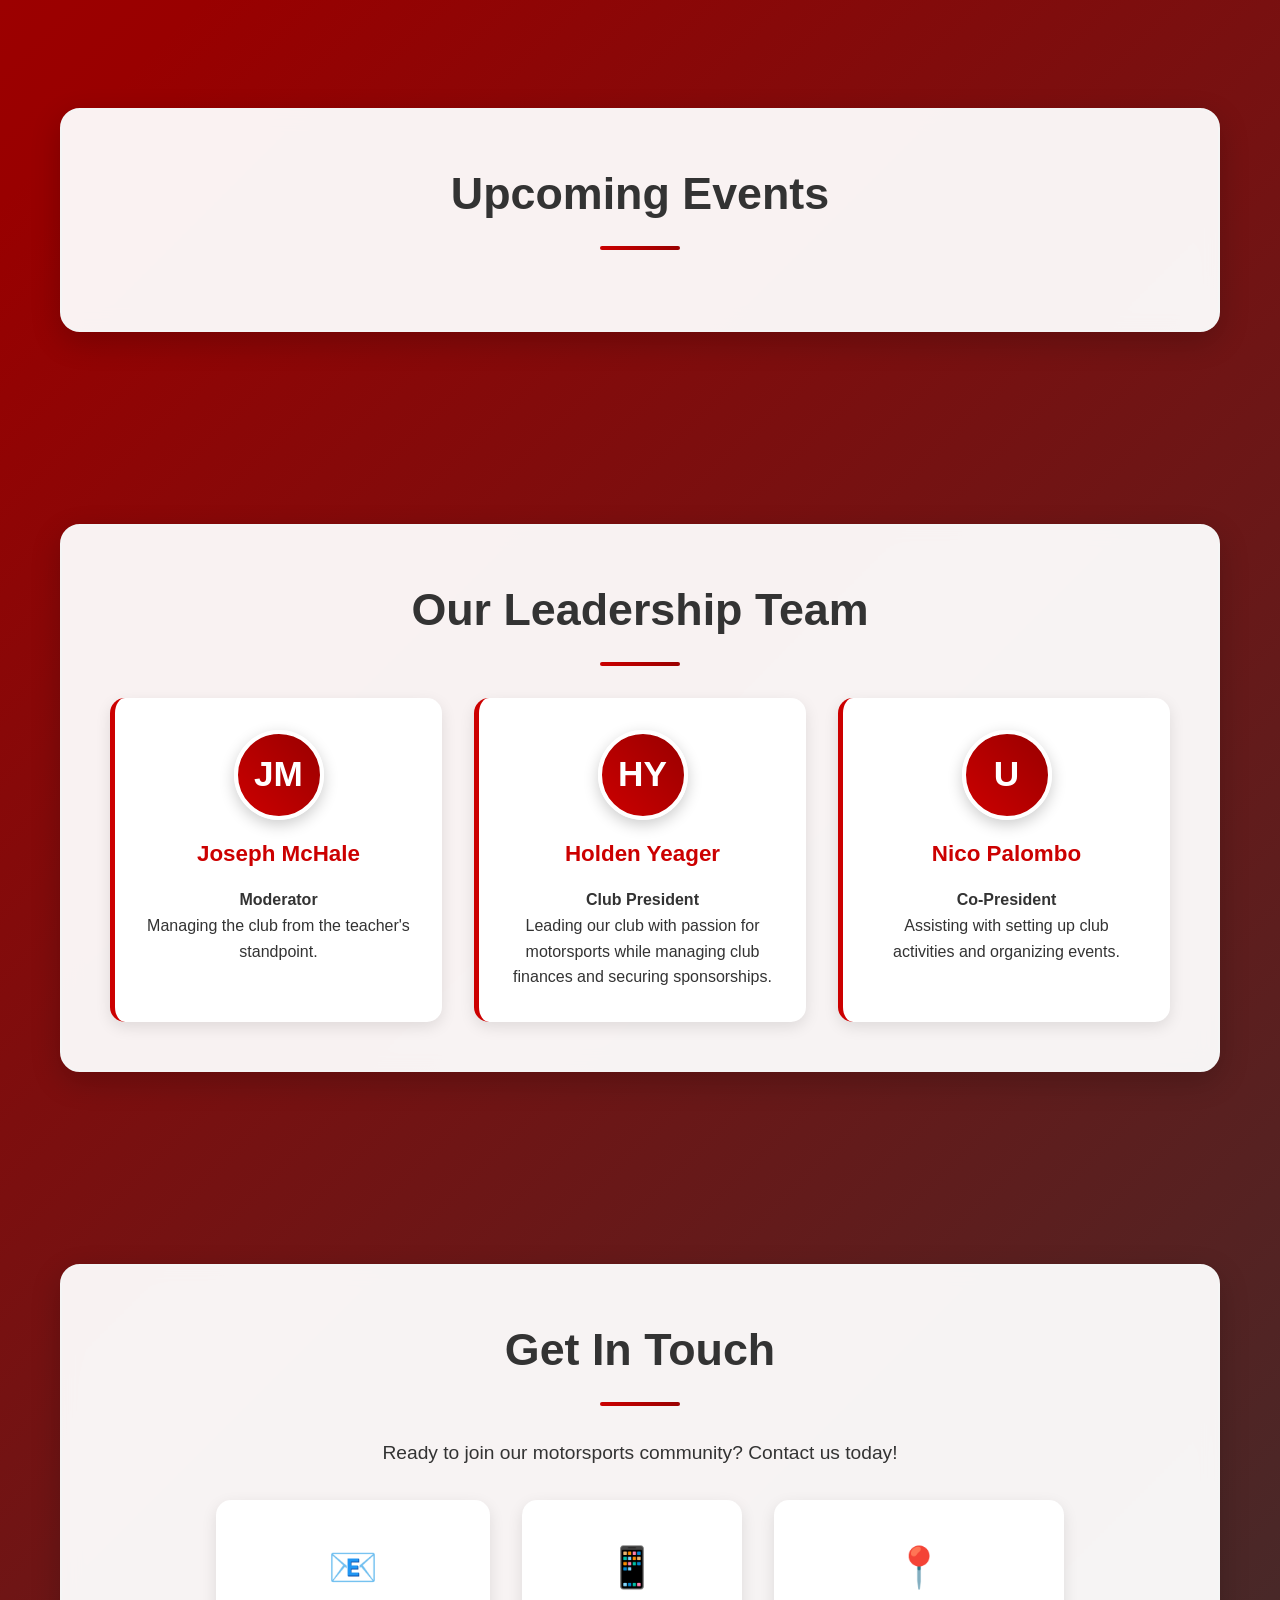
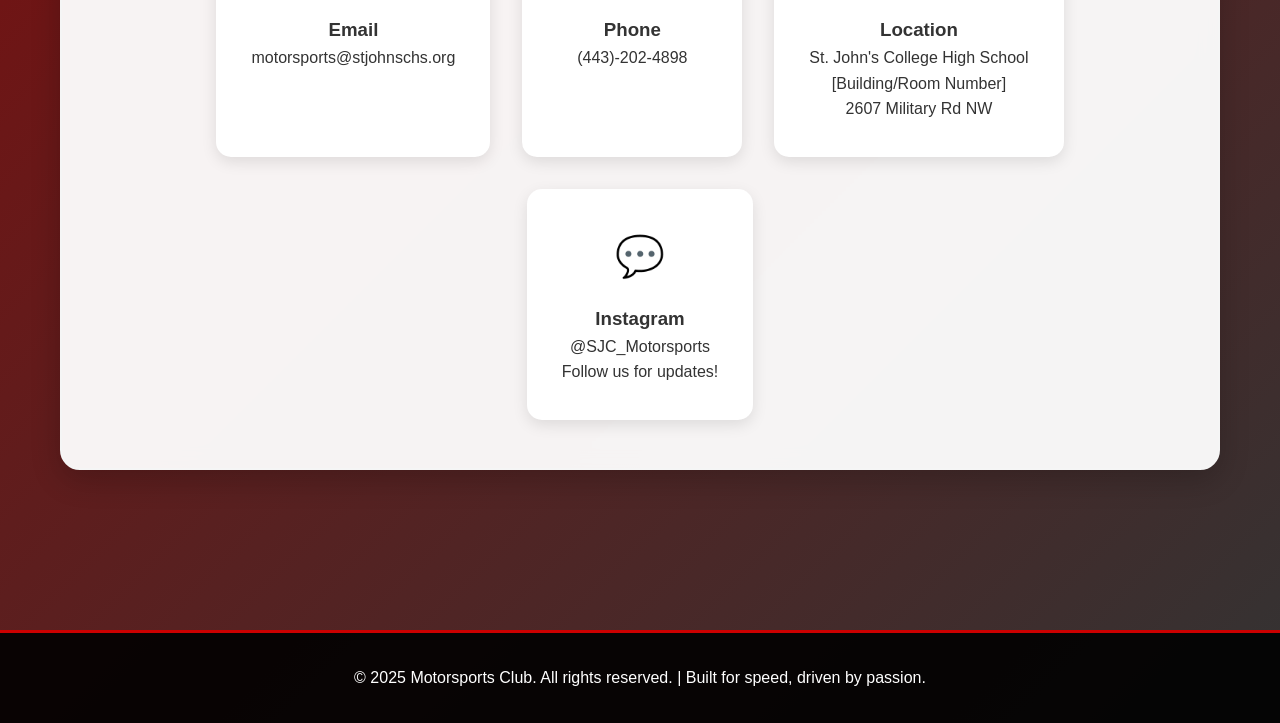
==== commit 6e899201: "Update index.html" ====
--- a/index.html
+++ b/index.html
@@ -3,7 +3,7 @@
 <head>
     <meta charset="UTF-8">
     <meta name="viewport" content="width=device-width, initial-scale=1.0">
-    <link rel="shortcut icon" type="image/x-icon" text="🏎️">
+        <link rel="icon" href="data:image/svg+xml,<svg xmlns=%22http://www.w3.org/2000/svg%22 viewBox=%220 0 100 100%22><text y=%22.9em%22 font-size=%2290%22>🏎️</text></svg>">
     <title>Motorsports Club</title>
     <style>
         * {
@@ -690,8 +690,8 @@
                         </div>
                         <div class="card member-card">
                             <div class="member-avatar">U</div>
-                            <h3>Unknown</h3>
-                            <p><strong>Vice President</strong></p>
+                            <h3>Nico Palombo</h3>
+                            <p><strong>Co-President</strong></p>
                             <p>Assisting with setting up club activities and organizing events.</p>
                         </div>
                         <!--
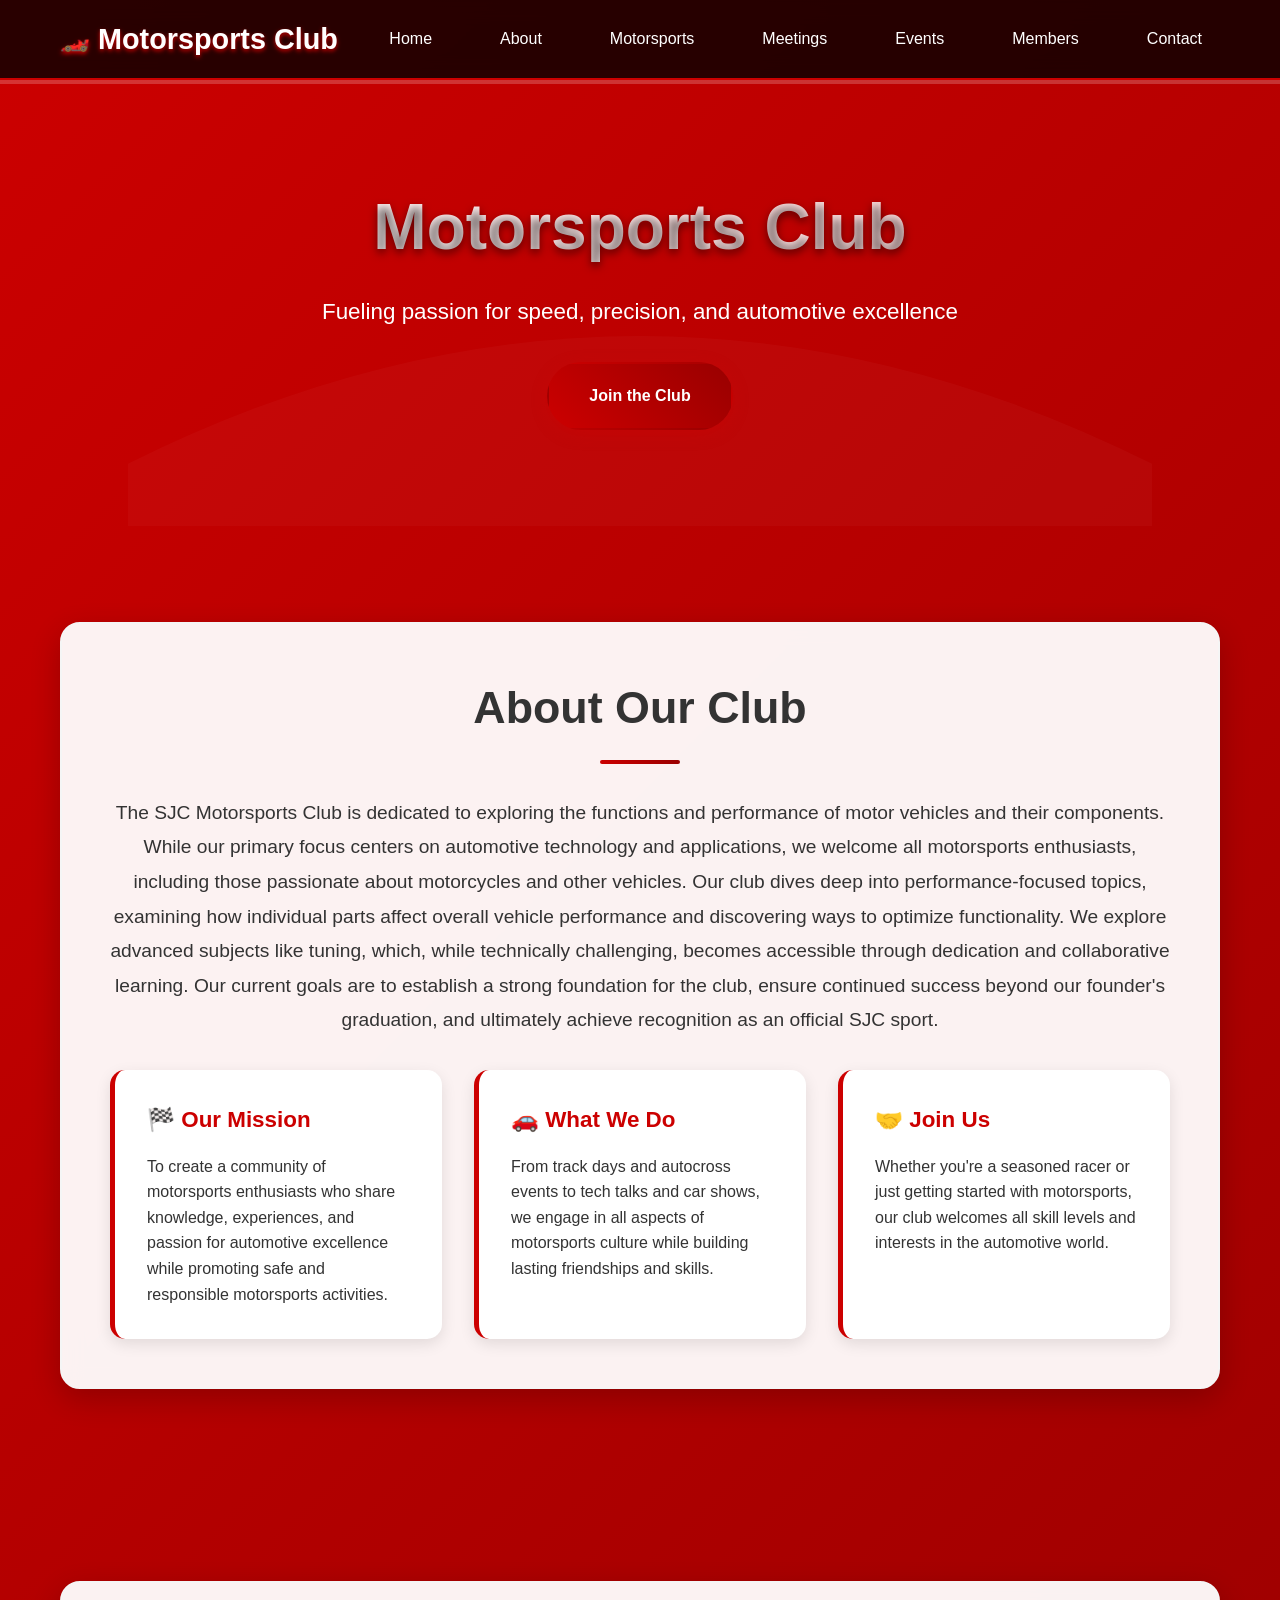
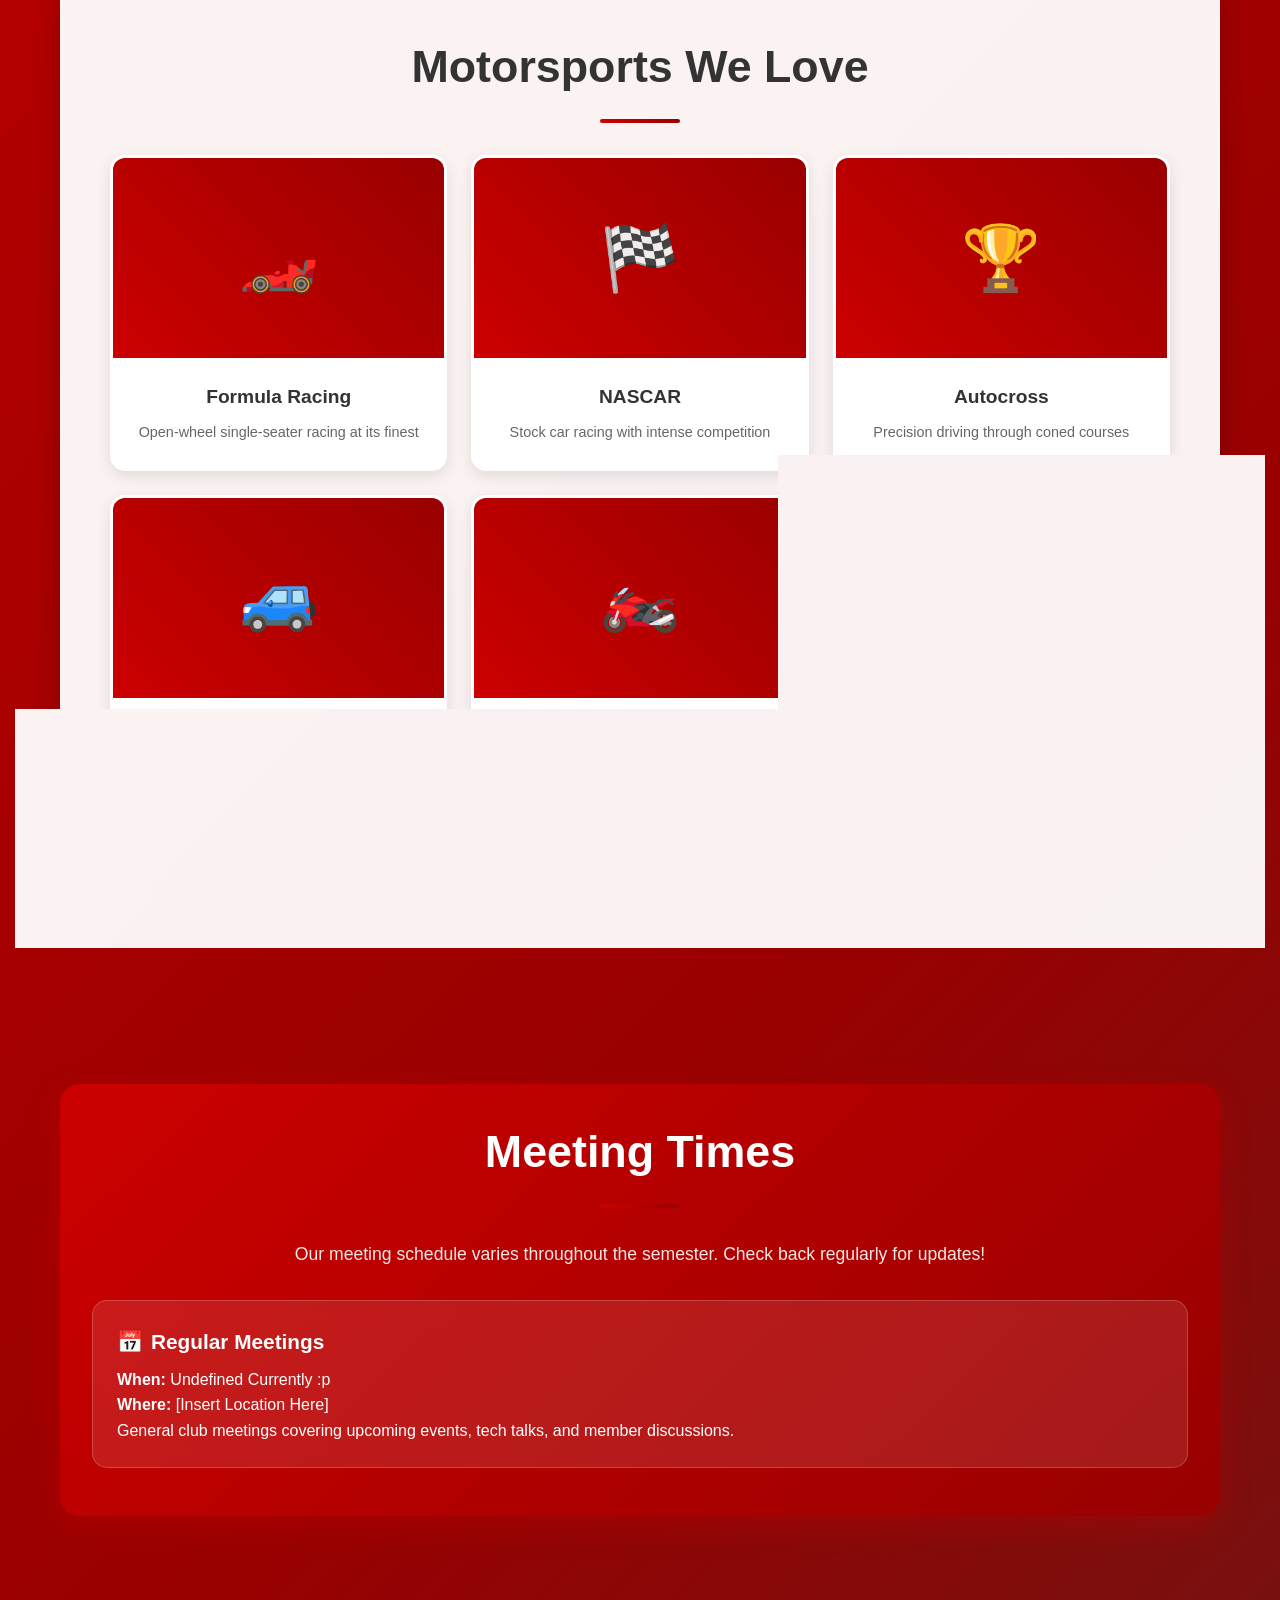
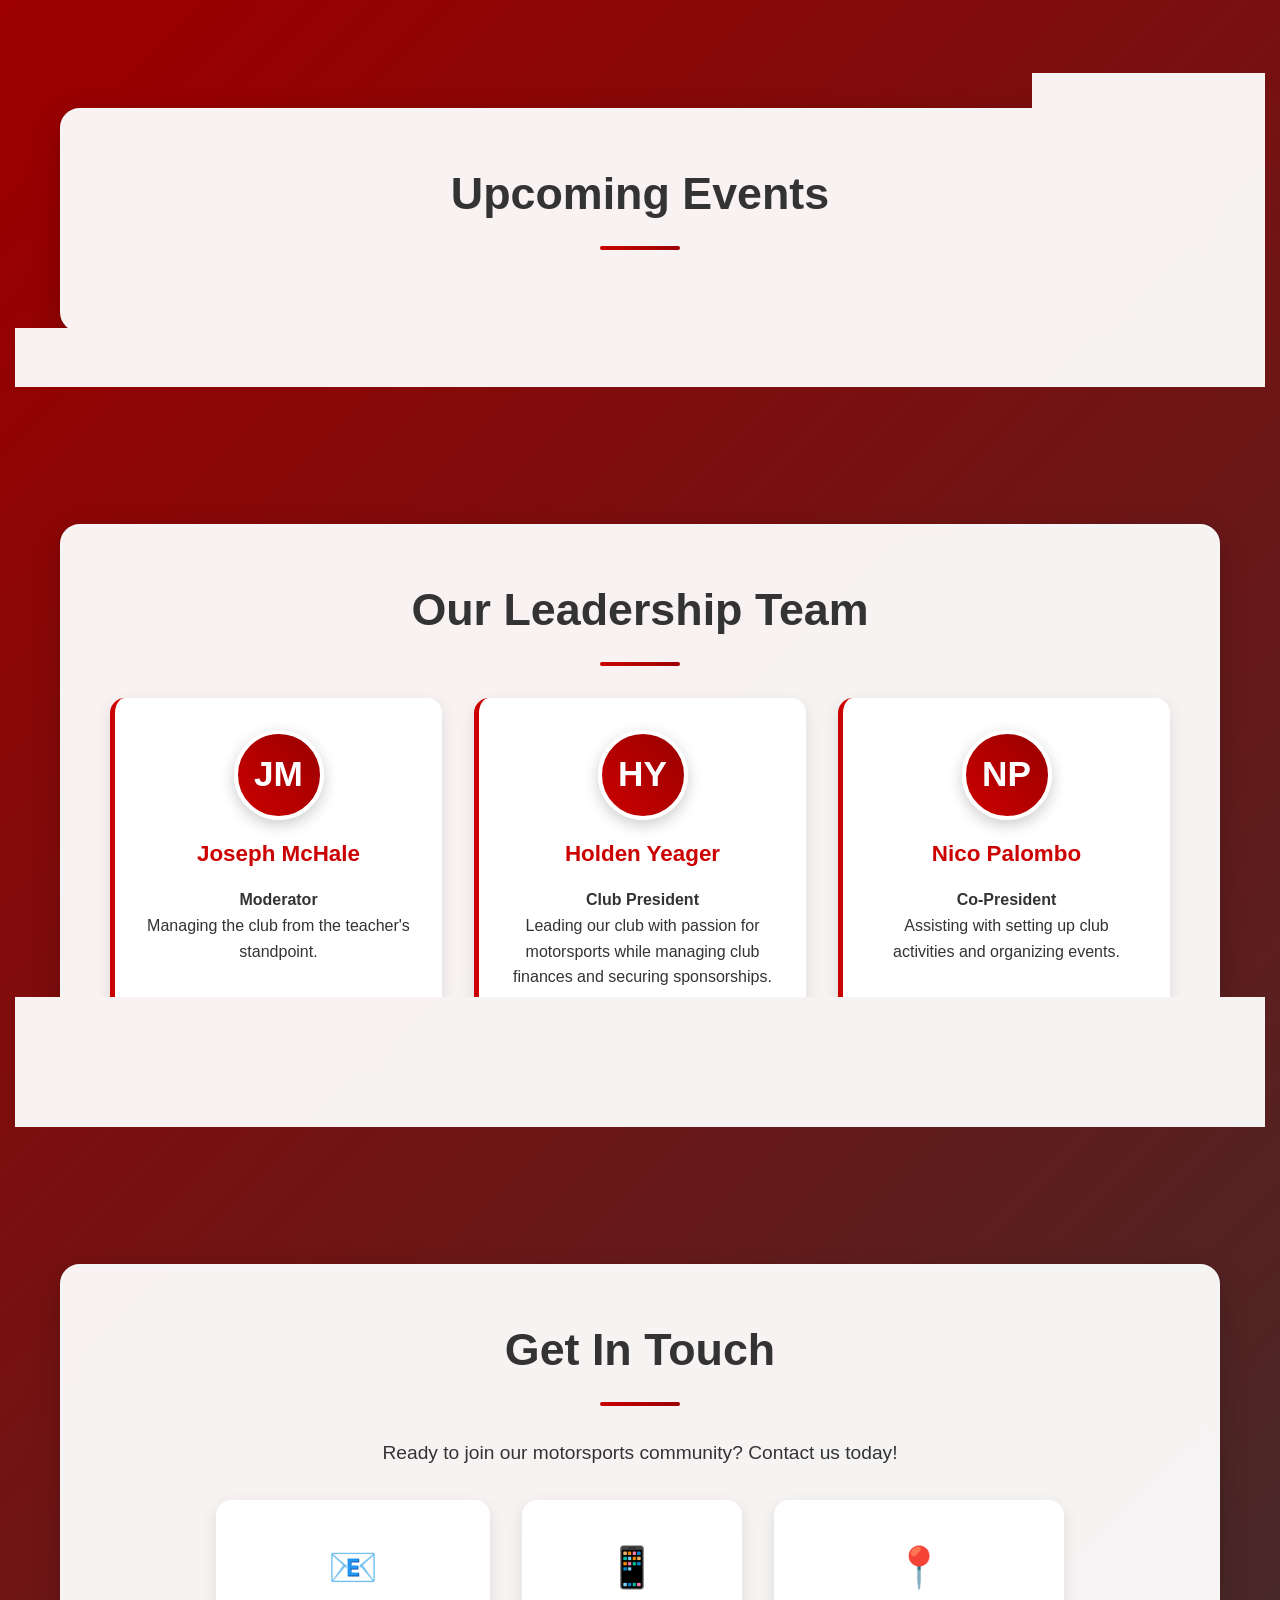
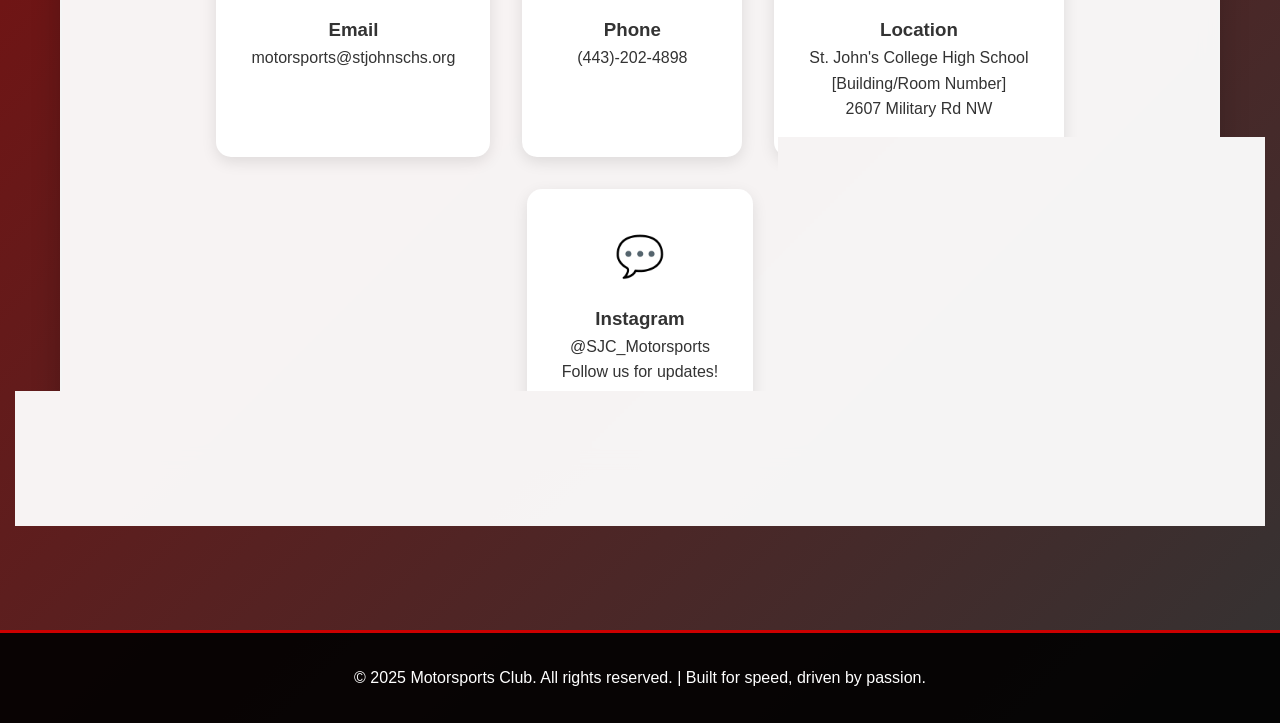
==== commit ab9bab2d: "Update index.html" ====
--- a/index.html
+++ b/index.html
@@ -689,7 +689,7 @@
                             <p>Leading our club with passion for motorsports while managing club finances and securing sponsorships.</p>
                         </div>
                         <div class="card member-card">
-                            <div class="member-avatar">U</div>
+                            <div class="member-avatar">NP</div>
                             <h3>Nico Palombo</h3>
                             <p><strong>Co-President</strong></p>
                             <p>Assisting with setting up club activities and organizing events.</p>
